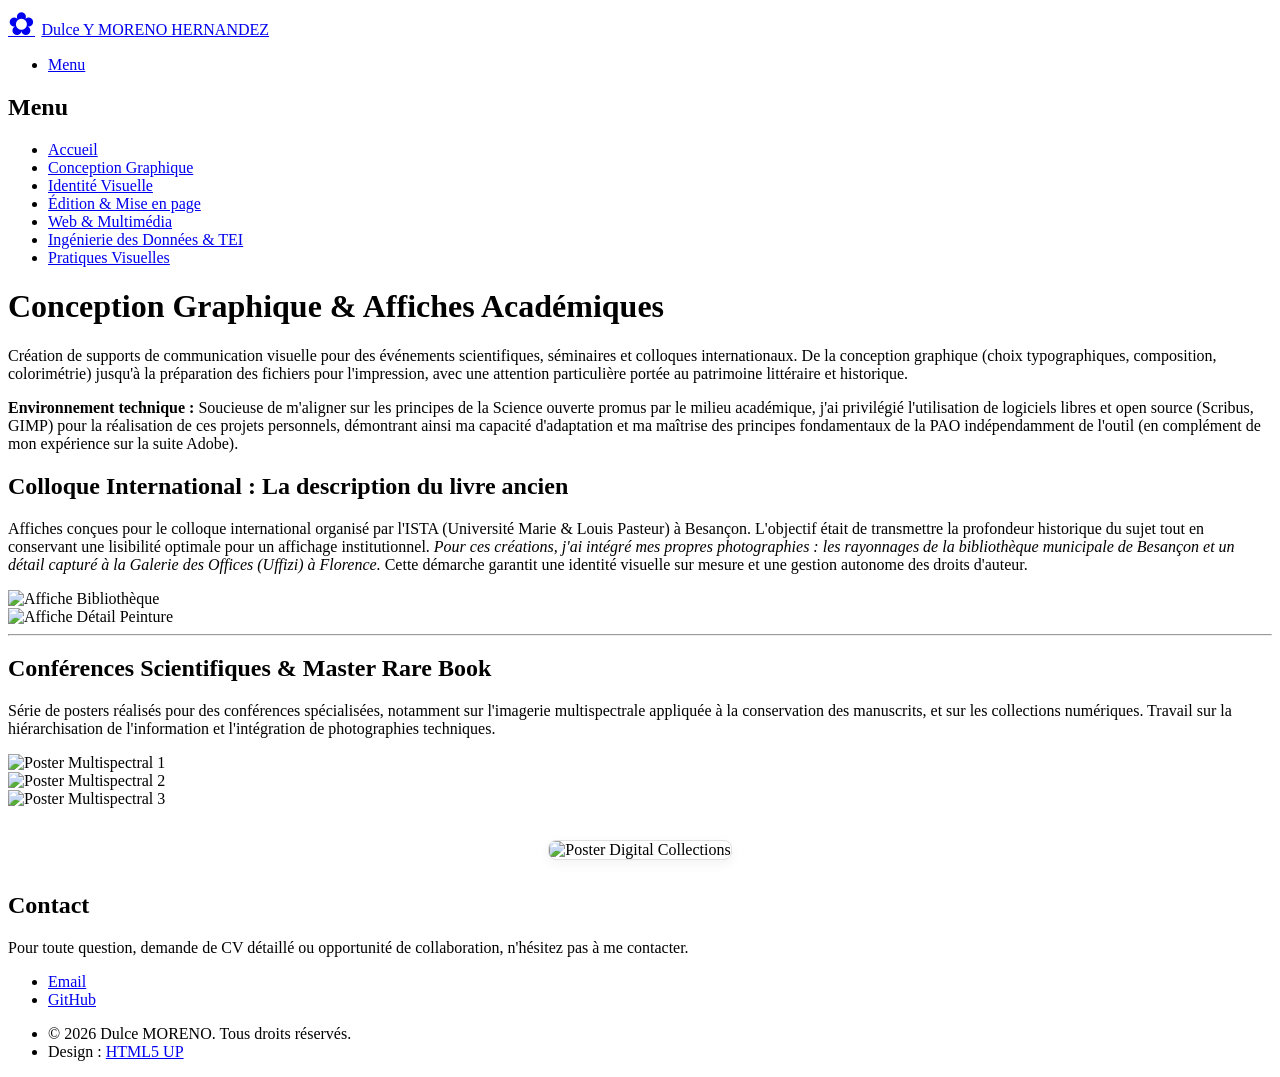
==== conceptionGraphique.html @ bb88e773 "Add files via upload" ====
<!DOCTYPE HTML>
<!--
	Phantom by HTML5 UP
	html5up.net | @ajlkn
	Free for personal and commercial use under the CCA 3.0 license (html5up.net/license)
-->
<html>
	<head>
		<title>Portfolio • Dulce MORENO</title>
		<meta charset="utf-8" />
		<meta name="viewport" content="width=device-width, initial-scale=1, user-scalable=no" />
		<link rel="stylesheet" href="assets/css/main.css" />
		<noscript><link rel="stylesheet" href="assets/css/noscript.css" /></noscript>
	</head>
	<body class="is-preload">
		<!-- Wrapper -->
			<div id="wrapper">

				<!-- Header -->
					<header id="header">
						<div class="inner">

							<!-- Logo -->
								<a href="index.html" class="logo">
    <span class="symbol" style="font-size: 2em; line-height: 1; padding-right: 0.2em;">&#10047;</span><span class="title">Dulce Y MORENO HERNANDEZ</span>
</a>

							<!-- Nav -->
								<nav>
									<ul>
										<li><a href="#menu">Menu</a></li>
									</ul>
								</nav>

						</div>
					</header>

				<!-- Menu -->
					<nav id="menu">
						<h2>Menu</h2>
						<ul>
							<li><a href="index.html">Accueil</a></li>
        					<li><a href="conceptionGraphique.html">Conception Graphique</a></li>
        					<li><a href="identiteVisuelle.html">Identité Visuelle</a></li>
       						<li><a href="editionMiseEnPage.html">Édition & Mise en page</a></li>
        					<li><a href="webMultimedia.html">Web & Multimédia</a></li>
        					<li><a href="ingenierieDesDonnees.html">Ingénierie des Données & TEI</a></li>
        					<li><a href="pratiquesVisuelles.html">Pratiques Visuelles</a></li>
						</ul>
					</nav>

				<!-- Main -->
					<div id="main">
    <div class="inner">
        <h1>Conception Graphique & Affiches Académiques</h1>
        <p>Création de supports de communication visuelle pour des événements scientifiques, séminaires et colloques internationaux. De la conception graphique (choix typographiques, composition, colorimétrie) jusqu'à la préparation des fichiers pour l'impression, avec une attention particulière portée au patrimoine littéraire et historique.</p>
        <p><strong>Environnement technique :</strong> Soucieuse de m'aligner sur les principes de la Science ouverte promus par le milieu académique, j'ai privilégié l'utilisation de logiciels libres et open source (Scribus, GIMP) pour la réalisation de ces projets personnels, démontrant ainsi ma capacité d'adaptation et ma maîtrise des principes fondamentaux de la PAO indépendamment de l'outil (en complément de mon expérience sur la suite Adobe).</p>

        <!-- Projet 1 : Colloque ISTA -->
        <h2>Colloque International : La description du livre ancien</h2>
        <p>Affiches conçues pour le colloque international organisé par l'ISTA (Université Marie & Louis Pasteur) à Besançon. L'objectif était de transmettre la profondeur historique du sujet tout en conservant une lisibilité optimale pour un affichage institutionnel. <em>Pour ces créations, j'ai intégré mes propres photographies : les rayonnages de la bibliothèque municipale de Besançon et un détail capturé à la Galerie des Offices (Uffizi) à Florence.</em> Cette démarche garantit une identité visuelle sur mesure et une gestion autonome des droits d'auteur.</p>
        
        <div class="box alt">
            <div class="row gtr-uniform">
                <div class="col-6"><span class="image fit"><img src="images/Affiche_Colloque_17-18Sept2026_2906.png" alt="Affiche Bibliothèque" /></span></div>
                <div class="col-6"><span class="image fit"><img src="images/Affiche_Colloque_17-18Sept2026_2906-m.png" alt="Affiche Détail Peinture" /></span></div>
            </div>
        </div>

        <hr />

        <!-- Projet 2 : Conférences Master Rare Book -->
        <h2>Conférences Scientifiques & Master Rare Book</h2>
        <p>Série de posters réalisés pour des conférences spécialisées, notamment sur l'imagerie multispectrale appliquée à la conservation des manuscrits, et sur les collections numériques. Travail sur la hiérarchisation de l'information et l'intégration de photographies techniques.</p>
        
        <div class="box alt">
            <div class="row gtr-uniform">
                <!-- Posters Multispectral Imaging -->
                <div class="col-4"><span class="image fit"><img src="images/1_CONFERENCE_19102023.png" alt="Poster Multispectral 1" /></span></div>
                <div class="col-4"><span class="image fit"><img src="images/2_CONFERENCE_19102023.png" alt="Poster Multispectral 2" /></span></div>
                <div class="col-4"><span class="image fit"><img src="images/3_CONFERENCE_19102023.png" alt="Poster Multispectral 3" /></span></div>
                
                <!-- Poster Digital Collections -->
                <div style="text-align: center; margin: 2em 0;">
    	<img src="images/21_03_2022_RBDH_A4.png" alt="Poster Digital Collections" style="max-width: 50%; height: auto; border: 1px solid #e0e0e0; border-radius: 8px; box-shadow: 0 4px 12px rgba(0,0,0,0.05);" /></div>

                </div>
        </div>

    </div>
</div>

				<!-- Footer -->
					<footer id="footer">
    <div class="inner">
        <section>
            <h2>Contact</h2>
            <p>Pour toute question, demande de CV détaillé ou opportunité de collaboration, n'hésitez pas à me contacter.</p>
            <ul class="icons">
                <li><a href="mailto:dulcelyn.moreno@gmail.com" class="icon solid style2 fa-envelope"><span class="label">Email</span></a></li>
                <li><a href="https://github.com/Dulcelyn" class="icon brands style2 fa-github" target="_blank" rel="noopener noreferrer"><span class="label">GitHub</span></a></li>
            </ul>
        </section>
        <ul class="copyright">
            <li>&copy; 2026 Dulce MORENO. Tous droits réservés.</li>
            <li>Design : <a href="http://html5up.net" target="_blank" rel="noopener noreferrer">HTML5 UP</a></li>
        </ul>
    </div>
</footer>

			</div>

		<!-- Scripts -->
			<script src="assets/js/jquery.min.js"></script>
			<script src="assets/js/browser.min.js"></script>
			<script src="assets/js/breakpoints.min.js"></script>
			<script src="assets/js/util.js"></script>
			<script src="assets/js/main.js"></script>

	</body>
</html>
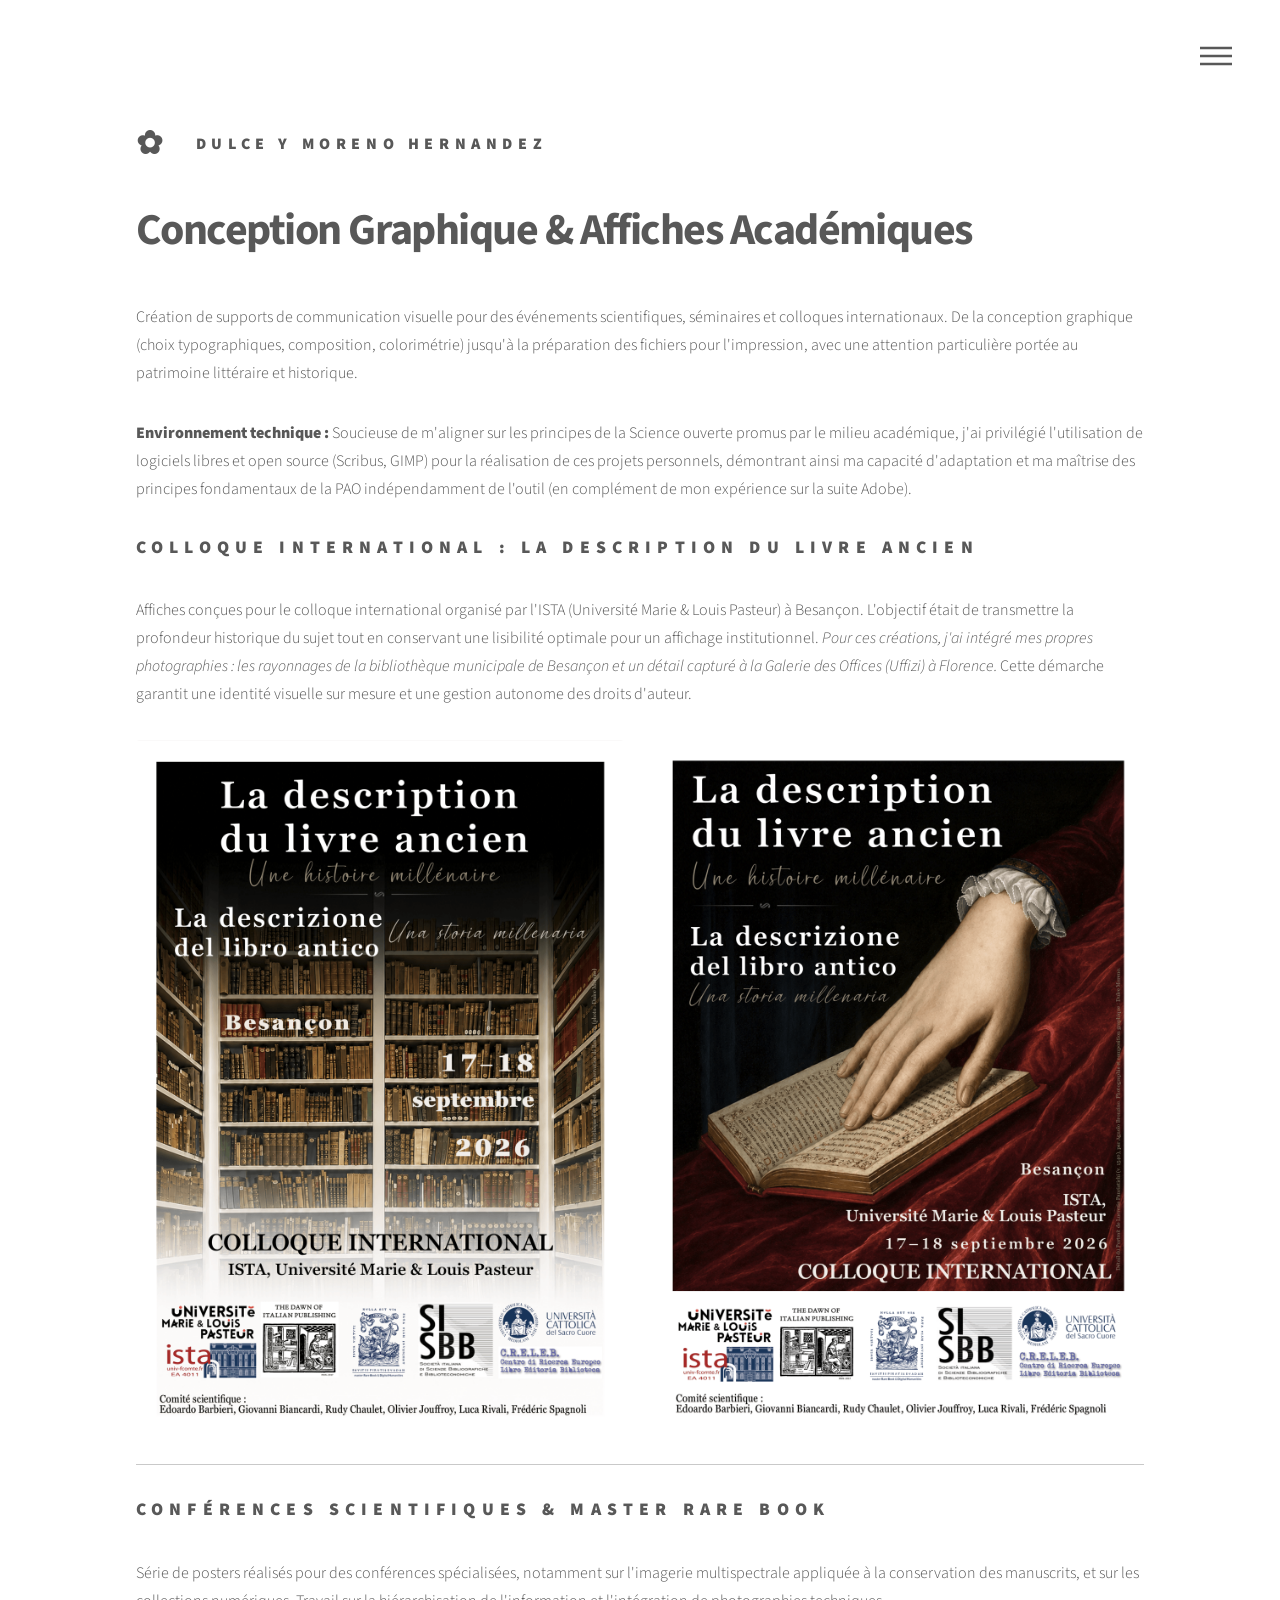
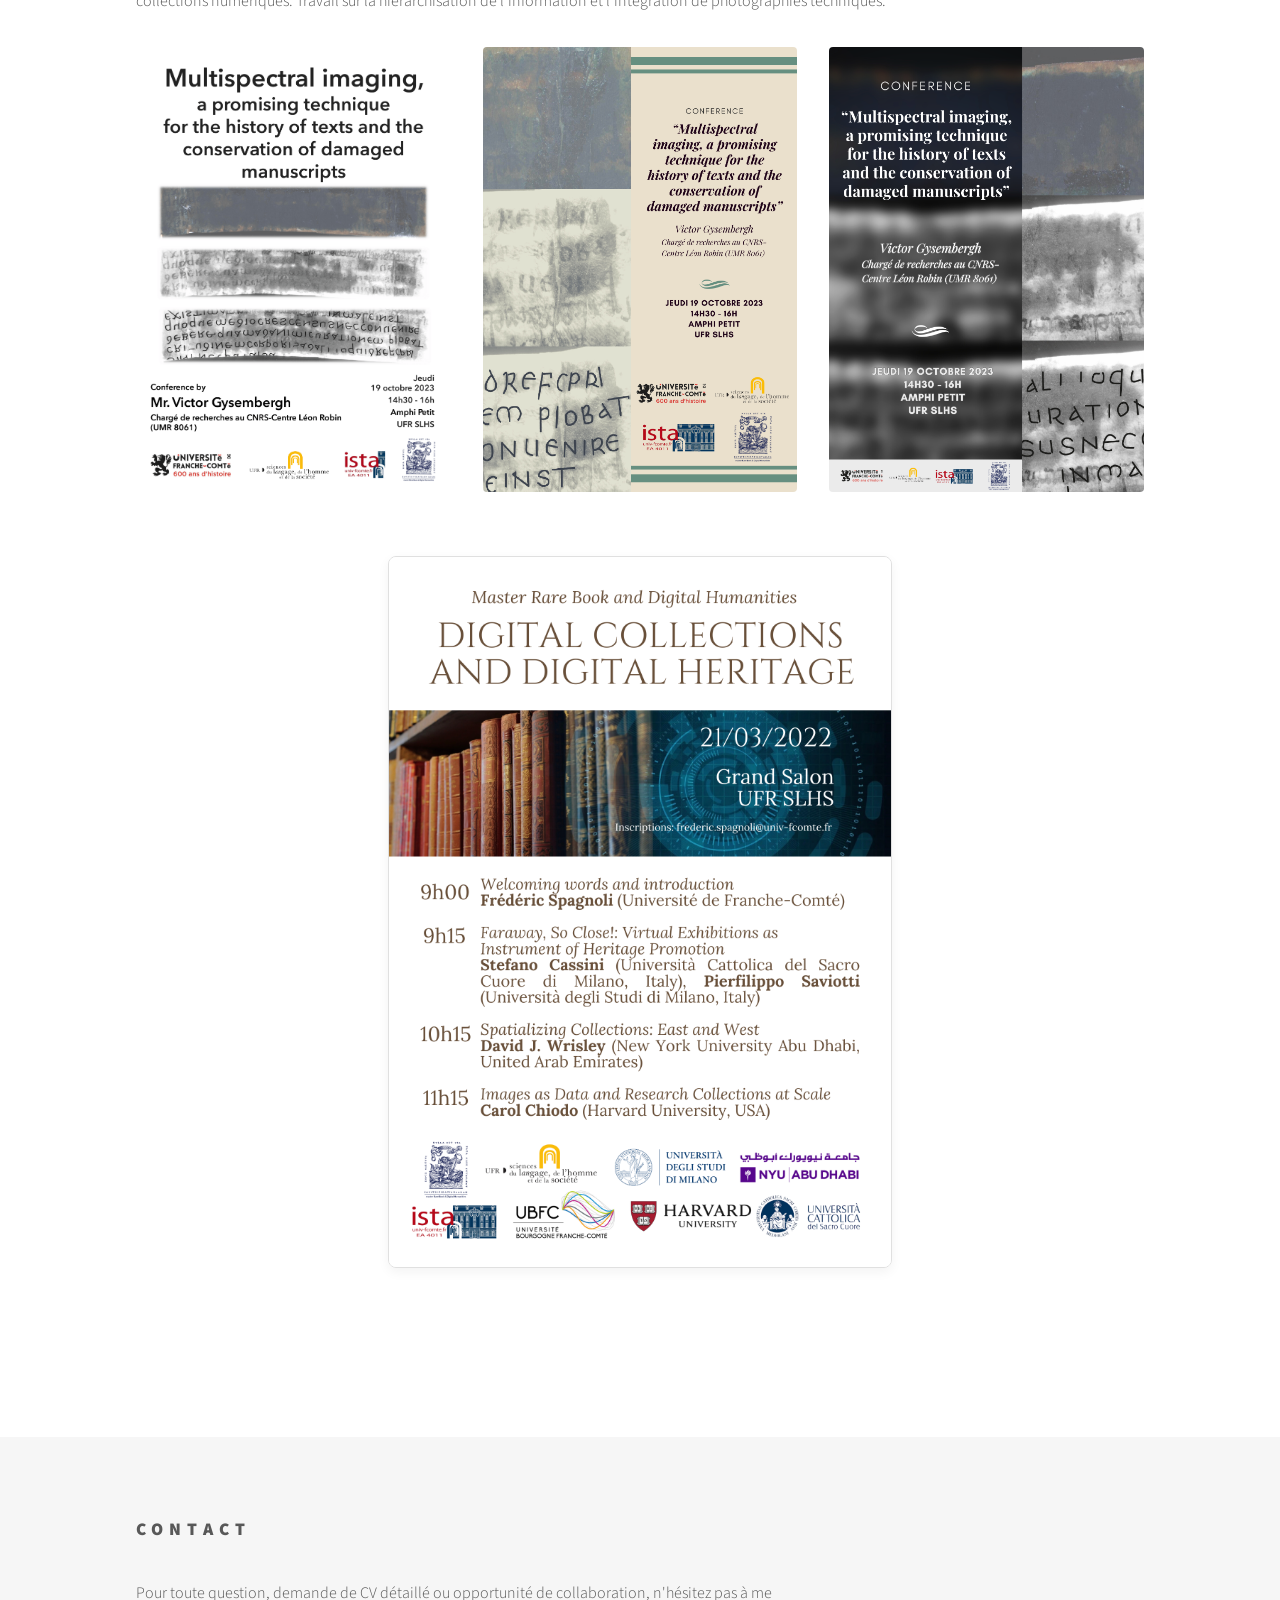
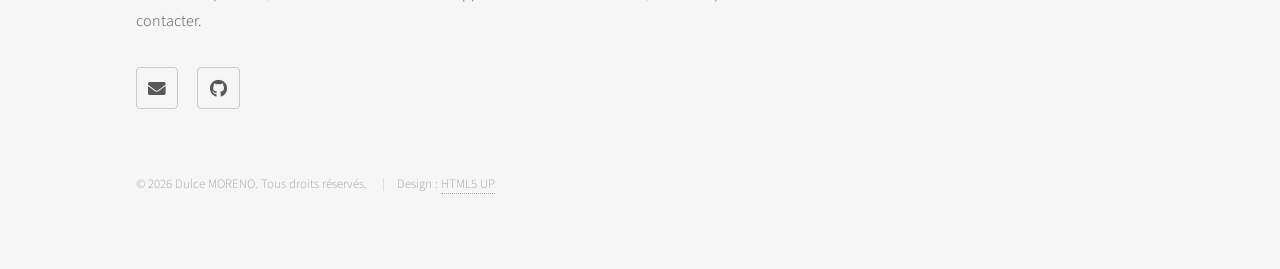
==== commit 513fd346: "Update conceptionGraphique.html" ====
--- a/conceptionGraphique.html
+++ b/conceptionGraphique.html
@@ -11,6 +11,7 @@
 		<meta name="viewport" content="width=device-width, initial-scale=1, user-scalable=no" />
 		<link rel="stylesheet" href="assets/css/main.css" />
 		<noscript><link rel="stylesheet" href="assets/css/noscript.css" /></noscript>
+		<link rel="icon" href="data:image/svg+xml,<svg xmlns='http://www.w3.org/2000/svg' viewBox='0 0 100 100'><text y='.9em' font-size='90'>✿</text></svg>">
 	</head>
 	<body class="is-preload">
 		<!-- Wrapper -->
@@ -118,4 +119,4 @@
 			<script src="assets/js/main.js"></script>
 
 	</body>
-</html>+</html>
--- a/assets/css/main.css
+++ b/assets/css/main.css
@@ -0,0 +1,3329 @@
+@import url(fontawesome-all.min.css);
+@import url("https://fonts.googleapis.com/css?family=Source+Sans+Pro:300,700,900");
+
+/*
+	Phantom by HTML5 UP
+	html5up.net | @ajlkn
+	Free for personal and commercial use under the CCA 3.0 license (html5up.net/license)
+*/
+
+html, body, div, span, applet, object,
+iframe, h1, h2, h3, h4, h5, h6, p, blockquote,
+pre, a, abbr, acronym, address, big, cite,
+code, del, dfn, em, img, ins, kbd, q, s, samp,
+small, strike, strong, sub, sup, tt, var, b,
+u, i, center, dl, dt, dd, ol, ul, li, fieldset,
+form, label, legend, table, caption, tbody,
+tfoot, thead, tr, th, td, article, aside,
+canvas, details, embed, figure, figcaption,
+footer, header, hgroup, menu, nav, output, ruby,
+section, summary, time, mark, audio, video {
+	margin: 0;
+	padding: 0;
+	border: 0;
+	font-size: 100%;
+	font: inherit;
+	vertical-align: baseline;}
+
+article, aside, details, figcaption, figure,
+footer, header, hgroup, menu, nav, section {
+	display: block;}
+
+body {
+	line-height: 1;
+}
+
+ol, ul {
+	list-style: none;
+}
+
+blockquote, q {
+	quotes: none;
+}
+
+	blockquote:before, blockquote:after, q:before, q:after {
+		content: '';
+		content: none;
+	}
+
+table {
+	border-collapse: collapse;
+	border-spacing: 0;
+}
+
+body {
+	-webkit-text-size-adjust: none;
+}
+
+mark {
+	background-color: transparent;
+	color: inherit;
+}
+
+input::-moz-focus-inner {
+	border: 0;
+	padding: 0;
+}
+
+input, select, textarea {
+	-moz-appearance: none;
+	-webkit-appearance: none;
+	-ms-appearance: none;
+	appearance: none;
+}
+
+/* Basic */
+
+	@-ms-viewport {
+		width: device-width;
+	}
+
+	body {
+		-ms-overflow-style: scrollbar;
+	}
+
+	@media screen and (max-width: 480px) {
+
+		html, body {
+			min-width: 320px;
+		}
+
+	}
+
+	html {
+		box-sizing: border-box;
+	}
+
+	*, *:before, *:after {
+		box-sizing: inherit;
+	}
+
+	body {
+		background: #ffffff;
+	}
+
+		body.is-preload *, body.is-preload *:before, body.is-preload *:after {
+			-moz-animation: none !important;
+			-webkit-animation: none !important;
+			-ms-animation: none !important;
+			animation: none !important;
+			-moz-transition: none !important;
+			-webkit-transition: none !important;
+			-ms-transition: none !important;
+			transition: none !important;
+		}
+
+/* Type */
+
+	body, input, select, textarea {
+		color: #585858;
+		font-family: "Source Sans Pro", Helvetica, sans-serif;
+		font-size: 16pt;
+		font-weight: 300;
+		line-height: 1.75;
+	}
+
+		@media screen and (max-width: 1680px) {
+
+			body, input, select, textarea {
+				font-size: 14pt;
+			}
+
+		}
+
+		@media screen and (max-width: 1280px) {
+
+			body, input, select, textarea {
+				font-size: 12pt;
+			}
+
+		}
+
+	a {
+		-moz-transition: border-bottom-color 0.2s ease, color 0.2s ease;
+		-webkit-transition: border-bottom-color 0.2s ease, color 0.2s ease;
+		-ms-transition: border-bottom-color 0.2s ease, color 0.2s ease;
+		transition: border-bottom-color 0.2s ease, color 0.2s ease;
+		text-decoration: none;
+		color: #585858;
+		border-bottom: dotted 1px rgba(88, 88, 88, 0.5);
+	}
+
+		a:hover {
+			border-bottom-color: transparent;
+			color: #f2849e !important;
+		}
+
+	strong, b {
+		font-weight: 900;
+	}
+
+	em, i {
+		font-style: italic;
+	}
+
+	p {
+		margin: 0 0 2em 0;
+	}
+
+	h1 {
+		font-size: 2.75em;
+		font-weight: 700;
+		line-height: 1.3;
+		margin: 0 0 1em 0;
+		letter-spacing: -0.035em;
+	}
+
+		h1 a {
+			color: inherit;
+		}
+
+		@media screen and (max-width: 736px) {
+
+			h1 {
+				font-size: 2em;
+				margin: 0 0 1em 0;
+			}
+
+		}
+
+		@media screen and (max-width: 360px) {
+
+			h1 {
+				font-size: 1.75em;
+			}
+
+		}
+
+	h2, h3, h4, h5, h6 {
+		font-weight: 900;
+		line-height: 1.5;
+		margin: 0 0 2em 0;
+		text-transform: uppercase;
+		letter-spacing: 0.35em;
+	}
+
+		h2 a, h3 a, h4 a, h5 a, h6 a {
+			color: inherit;
+		}
+
+	h2 {
+		font-size: 1.1em;
+	}
+
+	h3 {
+		font-size: 1em;
+	}
+
+	h4 {
+		font-size: 0.8em;
+	}
+
+	h5 {
+		font-size: 0.8em;
+	}
+
+	h6 {
+		font-size: 0.8em;
+	}
+
+	@media screen and (max-width: 980px) {
+
+		h1 br, h2 br, h3 br, h4 br, h5 br, h6 br {
+			display: none;
+		}
+
+	}
+
+	@media screen and (max-width: 736px) {
+
+		h2 {
+			font-size: 1em;
+		}
+
+		h3 {
+			font-size: 0.8em;
+		}
+
+	}
+
+	sub {
+		font-size: 0.8em;
+		position: relative;
+		top: 0.5em;
+	}
+
+	sup {
+		font-size: 0.8em;
+		position: relative;
+		top: -0.5em;
+	}
+
+	blockquote {
+		border-left: solid 4px #c9c9c9;
+		font-style: italic;
+		margin: 0 0 2em 0;
+		padding: 0.5em 0 0.5em 2em;
+	}
+
+	code {
+		background: rgba(144, 144, 144, 0.075);
+		border-radius: 4px;
+		border: solid 1px #c9c9c9;
+		font-family: "Courier New", monospace;
+		font-size: 0.9em;
+		margin: 0 0.25em;
+		padding: 0.25em 0.65em;
+	}
+
+	pre {
+		-webkit-overflow-scrolling: touch;
+		font-family: "Courier New", monospace;
+		font-size: 0.9em;
+		margin: 0 0 2em 0;
+	}
+
+		pre code {
+			display: block;
+			line-height: 1.75;
+			padding: 1em 1.5em;
+			overflow-x: auto;
+		}
+
+	hr {
+		border: 0;
+		border-bottom: solid 1px #c9c9c9;
+		margin: 2em 0;
+	}
+
+		hr.major {
+			margin: 3em 0;
+		}
+
+	.align-left {
+		text-align: left;
+	}
+
+	.align-center {
+		text-align: center;
+	}
+
+	.align-right {
+		text-align: right;
+	}
+
+/* Row */
+
+	.row {
+		display: flex;
+		flex-wrap: wrap;
+		box-sizing: border-box;
+		align-items: stretch;
+	}
+
+		.row > * {
+			box-sizing: border-box;
+		}
+
+		.row.gtr-uniform > * > :last-child {
+			margin-bottom: 0;
+		}
+
+		.row.aln-left {
+			justify-content: flex-start;
+		}
+
+		.row.aln-center {
+			justify-content: center;
+		}
+
+		.row.aln-right {
+			justify-content: flex-end;
+		}
+
+		.row.aln-top {
+			align-items: flex-start;
+		}
+
+		.row.aln-middle {
+			align-items: center;
+		}
+
+		.row.aln-bottom {
+			align-items: flex-end;
+		}
+
+		.row > .imp {
+			order: -1;
+		}
+
+		.row > .col-1 {
+			width: 8.33333%;
+		}
+
+		.row > .off-1 {
+			margin-left: 8.33333%;
+		}
+
+		.row > .col-2 {
+			width: 16.66667%;
+		}
+
+		.row > .off-2 {
+			margin-left: 16.66667%;
+		}
+
+		.row > .col-3 {
+			width: 25%;
+		}
+
+		.row > .off-3 {
+			margin-left: 25%;
+		}
+
+		.row > .col-4 {
+			width: 33.33333%;
+		}
+
+		.row > .off-4 {
+			margin-left: 33.33333%;
+		}
+
+		.row > .col-5 {
+			width: 41.66667%;
+		}
+
+		.row > .off-5 {
+			margin-left: 41.66667%;
+		}
+
+		.row > .col-6 {
+			width: 50%;
+		}
+
+		.row > .off-6 {
+			margin-left: 50%;
+		}
+
+		.row > .col-7 {
+			width: 58.33333%;
+		}
+
+		.row > .off-7 {
+			margin-left: 58.33333%;
+		}
+
+		.row > .col-8 {
+			width: 66.66667%;
+		}
+
+		.row > .off-8 {
+			margin-left: 66.66667%;
+		}
+
+		.row > .col-9 {
+			width: 75%;
+		}
+
+		.row > .off-9 {
+			margin-left: 75%;
+		}
+
+		.row > .col-10 {
+			width: 83.33333%;
+		}
+
+		.row > .off-10 {
+			margin-left: 83.33333%;
+		}
+
+		.row > .col-11 {
+			width: 91.66667%;
+		}
+
+		.row > .off-11 {
+			margin-left: 91.66667%;
+		}
+
+		.row > .col-12 {
+			width: 100%;
+		}
+
+		.row > .off-12 {
+			margin-left: 100%;
+		}
+
+		.row.gtr-0 {
+			margin-top: 0;
+			margin-left: 0em;
+		}
+
+			.row.gtr-0 > * {
+				padding: 0 0 0 0em;
+			}
+
+			.row.gtr-0.gtr-uniform {
+				margin-top: 0em;
+			}
+
+				.row.gtr-0.gtr-uniform > * {
+					padding-top: 0em;
+				}
+
+		.row.gtr-25 {
+			margin-top: 0;
+			margin-left: -0.5em;
+		}
+
+			.row.gtr-25 > * {
+				padding: 0 0 0 0.5em;
+			}
+
+			.row.gtr-25.gtr-uniform {
+				margin-top: -0.5em;
+			}
+
+				.row.gtr-25.gtr-uniform > * {
+					padding-top: 0.5em;
+				}
+
+		.row.gtr-50 {
+			margin-top: 0;
+			margin-left: -1em;
+		}
+
+			.row.gtr-50 > * {
+				padding: 0 0 0 1em;
+			}
+
+			.row.gtr-50.gtr-uniform {
+				margin-top: -1em;
+			}
+
+				.row.gtr-50.gtr-uniform > * {
+					padding-top: 1em;
+				}
+
+		.row {
+			margin-top: 0;
+			margin-left: -2em;
+		}
+
+			.row > * {
+				padding: 0 0 0 2em;
+			}
+
+			.row.gtr-uniform {
+				margin-top: -2em;
+			}
+
+				.row.gtr-uniform > * {
+					padding-top: 2em;
+				}
+
+		.row.gtr-150 {
+			margin-top: 0;
+			margin-left: -3em;
+		}
+
+			.row.gtr-150 > * {
+				padding: 0 0 0 3em;
+			}
+
+			.row.gtr-150.gtr-uniform {
+				margin-top: -3em;
+			}
+
+				.row.gtr-150.gtr-uniform > * {
+					padding-top: 3em;
+				}
+
+		.row.gtr-200 {
+			margin-top: 0;
+			margin-left: -4em;
+		}
+
+			.row.gtr-200 > * {
+				padding: 0 0 0 4em;
+			}
+
+			.row.gtr-200.gtr-uniform {
+				margin-top: -4em;
+			}
+
+				.row.gtr-200.gtr-uniform > * {
+					padding-top: 4em;
+				}
+
+		@media screen and (max-width: 1680px) {
+
+			.row {
+				display: flex;
+				flex-wrap: wrap;
+				box-sizing: border-box;
+				align-items: stretch;
+			}
+
+				.row > * {
+					box-sizing: border-box;
+				}
+
+				.row.gtr-uniform > * > :last-child {
+					margin-bottom: 0;
+				}
+
+				.row.aln-left {
+					justify-content: flex-start;
+				}
+
+				.row.aln-center {
+					justify-content: center;
+				}
+
+				.row.aln-right {
+					justify-content: flex-end;
+				}
+
+				.row.aln-top {
+					align-items: flex-start;
+				}
+
+				.row.aln-middle {
+					align-items: center;
+				}
+
+				.row.aln-bottom {
+					align-items: flex-end;
+				}
+
+				.row > .imp-xlarge {
+					order: -1;
+				}
+
+				.row > .col-1-xlarge {
+					width: 8.33333%;
+				}
+
+				.row > .off-1-xlarge {
+					margin-left: 8.33333%;
+				}
+
+				.row > .col-2-xlarge {
+					width: 16.66667%;
+				}
+
+				.row > .off-2-xlarge {
+					margin-left: 16.66667%;
+				}
+
+				.row > .col-3-xlarge {
+					width: 25%;
+				}
+
+				.row > .off-3-xlarge {
+					margin-left: 25%;
+				}
+
+				.row > .col-4-xlarge {
+					width: 33.33333%;
+				}
+
+				.row > .off-4-xlarge {
+					margin-left: 33.33333%;
+				}
+
+				.row > .col-5-xlarge {
+					width: 41.66667%;
+				}
+
+				.row > .off-5-xlarge {
+					margin-left: 41.66667%;
+				}
+
+				.row > .col-6-xlarge {
+					width: 50%;
+				}
+
+				.row > .off-6-xlarge {
+					margin-left: 50%;
+				}
+
+				.row > .col-7-xlarge {
+					width: 58.33333%;
+				}
+
+				.row > .off-7-xlarge {
+					margin-left: 58.33333%;
+				}
+
+				.row > .col-8-xlarge {
+					width: 66.66667%;
+				}
+
+				.row > .off-8-xlarge {
+					margin-left: 66.66667%;
+				}
+
+				.row > .col-9-xlarge {
+					width: 75%;
+				}
+
+				.row > .off-9-xlarge {
+					margin-left: 75%;
+				}
+
+				.row > .col-10-xlarge {
+					width: 83.33333%;
+				}
+
+				.row > .off-10-xlarge {
+					margin-left: 83.33333%;
+				}
+
+				.row > .col-11-xlarge {
+					width: 91.66667%;
+				}
+
+				.row > .off-11-xlarge {
+					margin-left: 91.66667%;
+				}
+
+				.row > .col-12-xlarge {
+					width: 100%;
+				}
+
+				.row > .off-12-xlarge {
+					margin-left: 100%;
+				}
+
+				.row.gtr-0 {
+					margin-top: 0;
+					margin-left: 0em;
+				}
+
+					.row.gtr-0 > * {
+						padding: 0 0 0 0em;
+					}
+
+					.row.gtr-0.gtr-uniform {
+						margin-top: 0em;
+					}
+
+						.row.gtr-0.gtr-uniform > * {
+							padding-top: 0em;
+						}
+
+				.row.gtr-25 {
+					margin-top: 0;
+					margin-left: -0.5em;
+				}
+
+					.row.gtr-25 > * {
+						padding: 0 0 0 0.5em;
+					}
+
+					.row.gtr-25.gtr-uniform {
+						margin-top: -0.5em;
+					}
+
+						.row.gtr-25.gtr-uniform > * {
+							padding-top: 0.5em;
+						}
+
+				.row.gtr-50 {
+					margin-top: 0;
+					margin-left: -1em;
+				}
+
+					.row.gtr-50 > * {
+						padding: 0 0 0 1em;
+					}
+
+					.row.gtr-50.gtr-uniform {
+						margin-top: -1em;
+					}
+
+						.row.gtr-50.gtr-uniform > * {
+							padding-top: 1em;
+						}
+
+				.row {
+					margin-top: 0;
+					margin-left: -2em;
+				}
+
+					.row > * {
+						padding: 0 0 0 2em;
+					}
+
+					.row.gtr-uniform {
+						margin-top: -2em;
+					}
+
+						.row.gtr-uniform > * {
+							padding-top: 2em;
+						}
+
+				.row.gtr-150 {
+					margin-top: 0;
+					margin-left: -3em;
+				}
+
+					.row.gtr-150 > * {
+						padding: 0 0 0 3em;
+					}
+
+					.row.gtr-150.gtr-uniform {
+						margin-top: -3em;
+					}
+
+						.row.gtr-150.gtr-uniform > * {
+							padding-top: 3em;
+						}
+
+				.row.gtr-200 {
+					margin-top: 0;
+					margin-left: -4em;
+				}
+
+					.row.gtr-200 > * {
+						padding: 0 0 0 4em;
+					}
+
+					.row.gtr-200.gtr-uniform {
+						margin-top: -4em;
+					}
+
+						.row.gtr-200.gtr-uniform > * {
+							padding-top: 4em;
+						}
+
+		}
+
+		@media screen and (max-width: 1280px) {
+
+			.row {
+				display: flex;
+				flex-wrap: wrap;
+				box-sizing: border-box;
+				align-items: stretch;
+			}
+
+				.row > * {
+					box-sizing: border-box;
+				}
+
+				.row.gtr-uniform > * > :last-child {
+					margin-bottom: 0;
+				}
+
+				.row.aln-left {
+					justify-content: flex-start;
+				}
+
+				.row.aln-center {
+					justify-content: center;
+				}
+
+				.row.aln-right {
+					justify-content: flex-end;
+				}
+
+				.row.aln-top {
+					align-items: flex-start;
+				}
+
+				.row.aln-middle {
+					align-items: center;
+				}
+
+				.row.aln-bottom {
+					align-items: flex-end;
+				}
+
+				.row > .imp-large {
+					order: -1;
+				}
+
+				.row > .col-1-large {
+					width: 8.33333%;
+				}
+
+				.row > .off-1-large {
+					margin-left: 8.33333%;
+				}
+
+				.row > .col-2-large {
+					width: 16.66667%;
+				}
+
+				.row > .off-2-large {
+					margin-left: 16.66667%;
+				}
+
+				.row > .col-3-large {
+					width: 25%;
+				}
+
+				.row > .off-3-large {
+					margin-left: 25%;
+				}
+
+				.row > .col-4-large {
+					width: 33.33333%;
+				}
+
+				.row > .off-4-large {
+					margin-left: 33.33333%;
+				}
+
+				.row > .col-5-large {
+					width: 41.66667%;
+				}
+
+				.row > .off-5-large {
+					margin-left: 41.66667%;
+				}
+
+				.row > .col-6-large {
+					width: 50%;
+				}
+
+				.row > .off-6-large {
+					margin-left: 50%;
+				}
+
+				.row > .col-7-large {
+					width: 58.33333%;
+				}
+
+				.row > .off-7-large {
+					margin-left: 58.33333%;
+				}
+
+				.row > .col-8-large {
+					width: 66.66667%;
+				}
+
+				.row > .off-8-large {
+					margin-left: 66.66667%;
+				}
+
+				.row > .col-9-large {
+					width: 75%;
+				}
+
+				.row > .off-9-large {
+					margin-left: 75%;
+				}
+
+				.row > .col-10-large {
+					width: 83.33333%;
+				}
+
+				.row > .off-10-large {
+					margin-left: 83.33333%;
+				}
+
+				.row > .col-11-large {
+					width: 91.66667%;
+				}
+
+				.row > .off-11-large {
+					margin-left: 91.66667%;
+				}
+
+				.row > .col-12-large {
+					width: 100%;
+				}
+
+				.row > .off-12-large {
+					margin-left: 100%;
+				}
+
+				.row.gtr-0 {
+					margin-top: 0;
+					margin-left: 0em;
+				}
+
+					.row.gtr-0 > * {
+						padding: 0 0 0 0em;
+					}
+
+					.row.gtr-0.gtr-uniform {
+						margin-top: 0em;
+					}
+
+						.row.gtr-0.gtr-uniform > * {
+							padding-top: 0em;
+						}
+
+				.row.gtr-25 {
+					margin-top: 0;
+					margin-left: -0.5em;
+				}
+
+					.row.gtr-25 > * {
+						padding: 0 0 0 0.5em;
+					}
+
+					.row.gtr-25.gtr-uniform {
+						margin-top: -0.5em;
+					}
+
+						.row.gtr-25.gtr-uniform > * {
+							padding-top: 0.5em;
+						}
+
+				.row.gtr-50 {
+					margin-top: 0;
+					margin-left: -1em;
+				}
+
+					.row.gtr-50 > * {
+						padding: 0 0 0 1em;
+					}
+
+					.row.gtr-50.gtr-uniform {
+						margin-top: -1em;
+					}
+
+						.row.gtr-50.gtr-uniform > * {
+							padding-top: 1em;
+						}
+
+				.row {
+					margin-top: 0;
+					margin-left: -2em;
+				}
+
+					.row > * {
+						padding: 0 0 0 2em;
+					}
+
+					.row.gtr-uniform {
+						margin-top: -2em;
+					}
+
+						.row.gtr-uniform > * {
+							padding-top: 2em;
+						}
+
+				.row.gtr-150 {
+					margin-top: 0;
+					margin-left: -3em;
+				}
+
+					.row.gtr-150 > * {
+						padding: 0 0 0 3em;
+					}
+
+					.row.gtr-150.gtr-uniform {
+						margin-top: -3em;
+					}
+
+						.row.gtr-150.gtr-uniform > * {
+							padding-top: 3em;
+						}
+
+				.row.gtr-200 {
+					margin-top: 0;
+					margin-left: -4em;
+				}
+
+					.row.gtr-200 > * {
+						padding: 0 0 0 4em;
+					}
+
+					.row.gtr-200.gtr-uniform {
+						margin-top: -4em;
+					}
+
+						.row.gtr-200.gtr-uniform > * {
+							padding-top: 4em;
+						}
+
+		}
+
+		@media screen and (max-width: 980px) {
+
+			.row {
+				display: flex;
+				flex-wrap: wrap;
+				box-sizing: border-box;
+				align-items: stretch;
+			}
+
+				.row > * {
+					box-sizing: border-box;
+				}
+
+				.row.gtr-uniform > * > :last-child {
+					margin-bottom: 0;
+				}
+
+				.row.aln-left {
+					justify-content: flex-start;
+				}
+
+				.row.aln-center {
+					justify-content: center;
+				}
+
+				.row.aln-right {
+					justify-content: flex-end;
+				}
+
+				.row.aln-top {
+					align-items: flex-start;
+				}
+
+				.row.aln-middle {
+					align-items: center;
+				}
+
+				.row.aln-bottom {
+					align-items: flex-end;
+				}
+
+				.row > .imp-medium {
+					order: -1;
+				}
+
+				.row > .col-1-medium {
+					width: 8.33333%;
+				}
+
+				.row > .off-1-medium {
+					margin-left: 8.33333%;
+				}
+
+				.row > .col-2-medium {
+					width: 16.66667%;
+				}
+
+				.row > .off-2-medium {
+					margin-left: 16.66667%;
+				}
+
+				.row > .col-3-medium {
+					width: 25%;
+				}
+
+				.row > .off-3-medium {
+					margin-left: 25%;
+				}
+
+				.row > .col-4-medium {
+					width: 33.33333%;
+				}
+
+				.row > .off-4-medium {
+					margin-left: 33.33333%;
+				}
+
+				.row > .col-5-medium {
+					width: 41.66667%;
+				}
+
+				.row > .off-5-medium {
+					margin-left: 41.66667%;
+				}
+
+				.row > .col-6-medium {
+					width: 50%;
+				}
+
+				.row > .off-6-medium {
+					margin-left: 50%;
+				}
+
+				.row > .col-7-medium {
+					width: 58.33333%;
+				}
+
+				.row > .off-7-medium {
+					margin-left: 58.33333%;
+				}
+
+				.row > .col-8-medium {
+					width: 66.66667%;
+				}
+
+				.row > .off-8-medium {
+					margin-left: 66.66667%;
+				}
+
+				.row > .col-9-medium {
+					width: 75%;
+				}
+
+				.row > .off-9-medium {
+					margin-left: 75%;
+				}
+
+				.row > .col-10-medium {
+					width: 83.33333%;
+				}
+
+				.row > .off-10-medium {
+					margin-left: 83.33333%;
+				}
+
+				.row > .col-11-medium {
+					width: 91.66667%;
+				}
+
+				.row > .off-11-medium {
+					margin-left: 91.66667%;
+				}
+
+				.row > .col-12-medium {
+					width: 100%;
+				}
+
+				.row > .off-12-medium {
+					margin-left: 100%;
+				}
+
+				.row.gtr-0 {
+					margin-top: 0;
+					margin-left: 0em;
+				}
+
+					.row.gtr-0 > * {
+						padding: 0 0 0 0em;
+					}
+
+					.row.gtr-0.gtr-uniform {
+						margin-top: 0em;
+					}
+
+						.row.gtr-0.gtr-uniform > * {
+							padding-top: 0em;
+						}
+
+				.row.gtr-25 {
+					margin-top: 0;
+					margin-left: -0.375em;
+				}
+
+					.row.gtr-25 > * {
+						padding: 0 0 0 0.375em;
+					}
+
+					.row.gtr-25.gtr-uniform {
+						margin-top: -0.375em;
+					}
+
+						.row.gtr-25.gtr-uniform > * {
+							padding-top: 0.375em;
+						}
+
+				.row.gtr-50 {
+					margin-top: 0;
+					margin-left: -0.75em;
+				}
+
+					.row.gtr-50 > * {
+						padding: 0 0 0 0.75em;
+					}
+
+					.row.gtr-50.gtr-uniform {
+						margin-top: -0.75em;
+					}
+
+						.row.gtr-50.gtr-uniform > * {
+							padding-top: 0.75em;
+						}
+
+				.row {
+					margin-top: 0;
+					margin-left: -1.5em;
+				}
+
+					.row > * {
+						padding: 0 0 0 1.5em;
+					}
+
+					.row.gtr-uniform {
+						margin-top: -1.5em;
+					}
+
+						.row.gtr-uniform > * {
+							padding-top: 1.5em;
+						}
+
+				.row.gtr-150 {
+					margin-top: 0;
+					margin-left: -2.25em;
+				}
+
+					.row.gtr-150 > * {
+						padding: 0 0 0 2.25em;
+					}
+
+					.row.gtr-150.gtr-uniform {
+						margin-top: -2.25em;
+					}
+
+						.row.gtr-150.gtr-uniform > * {
+							padding-top: 2.25em;
+						}
+
+				.row.gtr-200 {
+					margin-top: 0;
+					margin-left: -3em;
+				}
+
+					.row.gtr-200 > * {
+						padding: 0 0 0 3em;
+					}
+
+					.row.gtr-200.gtr-uniform {
+						margin-top: -3em;
+					}
+
+						.row.gtr-200.gtr-uniform > * {
+							padding-top: 3em;
+						}
+
+		}
+
+		@media screen and (max-width: 736px) {
+
+			.row {
+				display: flex;
+				flex-wrap: wrap;
+				box-sizing: border-box;
+				align-items: stretch;
+			}
+
+				.row > * {
+					box-sizing: border-box;
+				}
+
+				.row.gtr-uniform > * > :last-child {
+					margin-bottom: 0;
+				}
+
+				.row.aln-left {
+					justify-content: flex-start;
+				}
+
+				.row.aln-center {
+					justify-content: center;
+				}
+
+				.row.aln-right {
+					justify-content: flex-end;
+				}
+
+				.row.aln-top {
+					align-items: flex-start;
+				}
+
+				.row.aln-middle {
+					align-items: center;
+				}
+
+				.row.aln-bottom {
+					align-items: flex-end;
+				}
+
+				.row > .imp-small {
+					order: -1;
+				}
+
+				.row > .col-1-small {
+					width: 8.33333%;
+				}
+
+				.row > .off-1-small {
+					margin-left: 8.33333%;
+				}
+
+				.row > .col-2-small {
+					width: 16.66667%;
+				}
+
+				.row > .off-2-small {
+					margin-left: 16.66667%;
+				}
+
+				.row > .col-3-small {
+					width: 25%;
+				}
+
+				.row > .off-3-small {
+					margin-left: 25%;
+				}
+
+				.row > .col-4-small {
+					width: 33.33333%;
+				}
+
+				.row > .off-4-small {
+					margin-left: 33.33333%;
+				}
+
+				.row > .col-5-small {
+					width: 41.66667%;
+				}
+
+				.row > .off-5-small {
+					margin-left: 41.66667%;
+				}
+
+				.row > .col-6-small {
+					width: 50%;
+				}
+
+				.row > .off-6-small {
+					margin-left: 50%;
+				}
+
+				.row > .col-7-small {
+					width: 58.33333%;
+				}
+
+				.row > .off-7-small {
+					margin-left: 58.33333%;
+				}
+
+				.row > .col-8-small {
+					width: 66.66667%;
+				}
+
+				.row > .off-8-small {
+					margin-left: 66.66667%;
+				}
+
+				.row > .col-9-small {
+					width: 75%;
+				}
+
+				.row > .off-9-small {
+					margin-left: 75%;
+				}
+
+				.row > .col-10-small {
+					width: 83.33333%;
+				}
+
+				.row > .off-10-small {
+					margin-left: 83.33333%;
+				}
+
+				.row > .col-11-small {
+					width: 91.66667%;
+				}
+
+				.row > .off-11-small {
+					margin-left: 91.66667%;
+				}
+
+				.row > .col-12-small {
+					width: 100%;
+				}
+
+				.row > .off-12-small {
+					margin-left: 100%;
+				}
+
+				.row.gtr-0 {
+					margin-top: 0;
+					margin-left: 0em;
+				}
+
+					.row.gtr-0 > * {
+						padding: 0 0 0 0em;
+					}
+
+					.row.gtr-0.gtr-uniform {
+						margin-top: 0em;
+					}
+
+						.row.gtr-0.gtr-uniform > * {
+							padding-top: 0em;
+						}
+
+				.row.gtr-25 {
+					margin-top: 0;
+					margin-left: -0.25em;
+				}
+
+					.row.gtr-25 > * {
+						padding: 0 0 0 0.25em;
+					}
+
+					.row.gtr-25.gtr-uniform {
+						margin-top: -0.25em;
+					}
+
+						.row.gtr-25.gtr-uniform > * {
+							padding-top: 0.25em;
+						}
+
+				.row.gtr-50 {
+					margin-top: 0;
+					margin-left: -0.5em;
+				}
+
+					.row.gtr-50 > * {
+						padding: 0 0 0 0.5em;
+					}
+
+					.row.gtr-50.gtr-uniform {
+						margin-top: -0.5em;
+					}
+
+						.row.gtr-50.gtr-uniform > * {
+							padding-top: 0.5em;
+						}
+
+				.row {
+					margin-top: 0;
+					margin-left: -1em;
+				}
+
+					.row > * {
+						padding: 0 0 0 1em;
+					}
+
+					.row.gtr-uniform {
+						margin-top: -1em;
+					}
+
+						.row.gtr-uniform > * {
+							padding-top: 1em;
+						}
+
+				.row.gtr-150 {
+					margin-top: 0;
+					margin-left: -1.5em;
+				}
+
+					.row.gtr-150 > * {
+						padding: 0 0 0 1.5em;
+					}
+
+					.row.gtr-150.gtr-uniform {
+						margin-top: -1.5em;
+					}
+
+						.row.gtr-150.gtr-uniform > * {
+							padding-top: 1.5em;
+						}
+
+				.row.gtr-200 {
+					margin-top: 0;
+					margin-left: -2em;
+				}
+
+					.row.gtr-200 > * {
+						padding: 0 0 0 2em;
+					}
+
+					.row.gtr-200.gtr-uniform {
+						margin-top: -2em;
+					}
+
+						.row.gtr-200.gtr-uniform > * {
+							padding-top: 2em;
+						}
+
+		}
+
+		@media screen and (max-width: 480px) {
+
+			.row {
+				display: flex;
+				flex-wrap: wrap;
+				box-sizing: border-box;
+				align-items: stretch;
+			}
+
+				.row > * {
+					box-sizing: border-box;
+				}
+
+				.row.gtr-uniform > * > :last-child {
+					margin-bottom: 0;
+				}
+
+				.row.aln-left {
+					justify-content: flex-start;
+				}
+
+				.row.aln-center {
+					justify-content: center;
+				}
+
+				.row.aln-right {
+					justify-content: flex-end;
+				}
+
+				.row.aln-top {
+					align-items: flex-start;
+				}
+
+				.row.aln-middle {
+					align-items: center;
+				}
+
+				.row.aln-bottom {
+					align-items: flex-end;
+				}
+
+				.row > .imp-xsmall {
+					order: -1;
+				}
+
+				.row > .col-1-xsmall {
+					width: 8.33333%;
+				}
+
+				.row > .off-1-xsmall {
+					margin-left: 8.33333%;
+				}
+
+				.row > .col-2-xsmall {
+					width: 16.66667%;
+				}
+
+				.row > .off-2-xsmall {
+					margin-left: 16.66667%;
+				}
+
+				.row > .col-3-xsmall {
+					width: 25%;
+				}
+
+				.row > .off-3-xsmall {
+					margin-left: 25%;
+				}
+
+				.row > .col-4-xsmall {
+					width: 33.33333%;
+				}
+
+				.row > .off-4-xsmall {
+					margin-left: 33.33333%;
+				}
+
+				.row > .col-5-xsmall {
+					width: 41.66667%;
+				}
+
+				.row > .off-5-xsmall {
+					margin-left: 41.66667%;
+				}
+
+				.row > .col-6-xsmall {
+					width: 50%;
+				}
+
+				.row > .off-6-xsmall {
+					margin-left: 50%;
+				}
+
+				.row > .col-7-xsmall {
+					width: 58.33333%;
+				}
+
+				.row > .off-7-xsmall {
+					margin-left: 58.33333%;
+				}
+
+				.row > .col-8-xsmall {
+					width: 66.66667%;
+				}
+
+				.row > .off-8-xsmall {
+					margin-left: 66.66667%;
+				}
+
+				.row > .col-9-xsmall {
+					width: 75%;
+				}
+
+				.row > .off-9-xsmall {
+					margin-left: 75%;
+				}
+
+				.row > .col-10-xsmall {
+					width: 83.33333%;
+				}
+
+				.row > .off-10-xsmall {
+					margin-left: 83.33333%;
+				}
+
+				.row > .col-11-xsmall {
+					width: 91.66667%;
+				}
+
+				.row > .off-11-xsmall {
+					margin-left: 91.66667%;
+				}
+
+				.row > .col-12-xsmall {
+					width: 100%;
+				}
+
+				.row > .off-12-xsmall {
+					margin-left: 100%;
+				}
+
+				.row.gtr-0 {
+					margin-top: 0;
+					margin-left: 0em;
+				}
+
+					.row.gtr-0 > * {
+						padding: 0 0 0 0em;
+					}
+
+					.row.gtr-0.gtr-uniform {
+						margin-top: 0em;
+					}
+
+						.row.gtr-0.gtr-uniform > * {
+							padding-top: 0em;
+						}
+
+				.row.gtr-25 {
+					margin-top: 0;
+					margin-left: -0.25em;
+				}
+
+					.row.gtr-25 > * {
+						padding: 0 0 0 0.25em;
+					}
+
+					.row.gtr-25.gtr-uniform {
+						margin-top: -0.25em;
+					}
+
+						.row.gtr-25.gtr-uniform > * {
+							padding-top: 0.25em;
+						}
+
+				.row.gtr-50 {
+					margin-top: 0;
+					margin-left: -0.5em;
+				}
+
+					.row.gtr-50 > * {
+						padding: 0 0 0 0.5em;
+					}
+
+					.row.gtr-50.gtr-uniform {
+						margin-top: -0.5em;
+					}
+
+						.row.gtr-50.gtr-uniform > * {
+							padding-top: 0.5em;
+						}
+
+				.row {
+					margin-top: 0;
+					margin-left: -1em;
+				}
+
+					.row > * {
+						padding: 0 0 0 1em;
+					}
+
+					.row.gtr-uniform {
+						margin-top: -1em;
+					}
+
+						.row.gtr-uniform > * {
+							padding-top: 1em;
+						}
+
+				.row.gtr-150 {
+					margin-top: 0;
+					margin-left: -1.5em;
+				}
+
+					.row.gtr-150 > * {
+						padding: 0 0 0 1.5em;
+					}
+
+					.row.gtr-150.gtr-uniform {
+						margin-top: -1.5em;
+					}
+
+						.row.gtr-150.gtr-uniform > * {
+							padding-top: 1.5em;
+						}
+
+				.row.gtr-200 {
+					margin-top: 0;
+					margin-left: -2em;
+				}
+
+					.row.gtr-200 > * {
+						padding: 0 0 0 2em;
+					}
+
+					.row.gtr-200.gtr-uniform {
+						margin-top: -2em;
+					}
+
+						.row.gtr-200.gtr-uniform > * {
+							padding-top: 2em;
+						}
+
+		}
+
+/* Section/Article */
+
+	section.special, article.special {
+		text-align: center;
+	}
+
+	header p {
+		margin-top: -1em;
+	}
+
+	@media screen and (max-width: 736px) {
+
+		header p {
+			margin-top: 0;
+		}
+
+	}
+
+/* Icon */
+
+	.icon {
+		text-decoration: none;
+		border-bottom: none;
+		position: relative;
+	}
+
+		.icon:before {
+			-moz-osx-font-smoothing: grayscale;
+			-webkit-font-smoothing: antialiased;
+			display: inline-block;
+			font-style: normal;
+			font-variant: normal;
+			text-rendering: auto;
+			line-height: 1;
+			text-transform: none !important;
+			font-family: 'Font Awesome 5 Free';
+			font-weight: 400;
+		}
+
+		.icon > .label {
+			display: none;
+		}
+
+		.icon:before {
+			line-height: inherit;
+		}
+
+		.icon.solid:before {
+			font-weight: 900;
+		}
+
+		.icon.brands:before {
+			font-family: 'Font Awesome 5 Brands';
+		}
+
+		.icon.style2 {
+			-moz-transition: background-color 0.2s ease-in-out, color 0.2s ease-in-out, border-color 0.2s ease-in-out;
+			-webkit-transition: background-color 0.2s ease-in-out, color 0.2s ease-in-out, border-color 0.2s ease-in-out;
+			-ms-transition: background-color 0.2s ease-in-out, color 0.2s ease-in-out, border-color 0.2s ease-in-out;
+			transition: background-color 0.2s ease-in-out, color 0.2s ease-in-out, border-color 0.2s ease-in-out;
+			background-color: transparent;
+			border: solid 1px #c9c9c9;
+			border-radius: 4px;
+			width: 2.65em;
+			height: 2.65em;
+			display: inline-block;
+			text-align: center;
+			line-height: 2.65em;
+			color: inherit;
+		}
+
+			.icon.style2:before {
+				font-size: 1.1em;
+			}
+
+			.icon.style2:hover {
+				color: #f2849e;
+				border-color: #f2849e;
+			}
+
+			.icon.style2:active {
+				background-color: rgba(242, 132, 158, 0.1);
+			}
+
+/* List */
+
+	ol {
+		list-style: decimal;
+		margin: 0 0 2em 0;
+		padding-left: 1.25em;
+	}
+
+		ol li {
+			padding-left: 0.25em;
+		}
+
+	ul {
+		list-style: disc;
+		margin: 0 0 2em 0;
+		padding-left: 1em;
+	}
+
+		ul li {
+			padding-left: 0.5em;
+		}
+
+		ul.alt {
+			list-style: none;
+			padding-left: 0;
+		}
+
+			ul.alt li {
+				border-top: solid 1px #c9c9c9;
+				padding: 0.5em 0;
+			}
+
+				ul.alt li:first-child {
+					border-top: 0;
+					padding-top: 0;
+				}
+
+	dl {
+		margin: 0 0 2em 0;
+	}
+
+		dl dt {
+			display: block;
+			font-weight: 900;
+			margin: 0 0 1em 0;
+		}
+
+		dl dd {
+			margin-left: 2em;
+		}
+
+/* Actions */
+
+	ul.actions {
+		display: -moz-flex;
+		display: -webkit-flex;
+		display: -ms-flex;
+		display: flex;
+		cursor: default;
+		list-style: none;
+		margin-left: -1em;
+		padding-left: 0;
+	}
+
+		ul.actions li {
+			padding: 0 0 0 1em;
+			vertical-align: middle;
+		}
+
+		ul.actions.special {
+			-moz-justify-content: center;
+			-webkit-justify-content: center;
+			-ms-justify-content: center;
+			justify-content: center;
+			width: 100%;
+			margin-left: 0;
+		}
+
+			ul.actions.special li:first-child {
+				padding-left: 0;
+			}
+
+		ul.actions.stacked {
+			-moz-flex-direction: column;
+			-webkit-flex-direction: column;
+			-ms-flex-direction: column;
+			flex-direction: column;
+			margin-left: 0;
+		}
+
+			ul.actions.stacked li {
+				padding: 1.3em 0 0 0;
+			}
+
+				ul.actions.stacked li:first-child {
+					padding-top: 0;
+				}
+
+		ul.actions.fit {
+			width: calc(100% + 1em);
+		}
+
+			ul.actions.fit li {
+				-moz-flex-grow: 1;
+				-webkit-flex-grow: 1;
+				-ms-flex-grow: 1;
+				flex-grow: 1;
+				-moz-flex-shrink: 1;
+				-webkit-flex-shrink: 1;
+				-ms-flex-shrink: 1;
+				flex-shrink: 1;
+				width: 100%;
+			}
+
+				ul.actions.fit li > * {
+					width: 100%;
+				}
+
+			ul.actions.fit.stacked {
+				width: 100%;
+			}
+
+		@media screen and (max-width: 480px) {
+
+			ul.actions:not(.fixed) {
+				-moz-flex-direction: column;
+				-webkit-flex-direction: column;
+				-ms-flex-direction: column;
+				flex-direction: column;
+				margin-left: 0;
+				width: 100% !important;
+			}
+
+				ul.actions:not(.fixed) li {
+					-moz-flex-grow: 1;
+					-webkit-flex-grow: 1;
+					-ms-flex-grow: 1;
+					flex-grow: 1;
+					-moz-flex-shrink: 1;
+					-webkit-flex-shrink: 1;
+					-ms-flex-shrink: 1;
+					flex-shrink: 1;
+					padding: 1em 0 0 0;
+					text-align: center;
+					width: 100%;
+				}
+
+					ul.actions:not(.fixed) li > * {
+						width: 100%;
+					}
+
+					ul.actions:not(.fixed) li:first-child {
+						padding-top: 0;
+					}
+
+					ul.actions:not(.fixed) li input[type="submit"],
+					ul.actions:not(.fixed) li input[type="reset"],
+					ul.actions:not(.fixed) li input[type="button"],
+					ul.actions:not(.fixed) li button,
+					ul.actions:not(.fixed) li .button {
+						width: 100%;
+					}
+
+						ul.actions:not(.fixed) li input[type="submit"].icon:before,
+						ul.actions:not(.fixed) li input[type="reset"].icon:before,
+						ul.actions:not(.fixed) li input[type="button"].icon:before,
+						ul.actions:not(.fixed) li button.icon:before,
+						ul.actions:not(.fixed) li .button.icon:before {
+							margin-left: -0.5rem;
+						}
+
+		}
+
+/* Icons */
+
+	ul.icons {
+		cursor: default;
+		list-style: none;
+		padding-left: 0;
+		margin: -1em 0 2em -1em;
+	}
+
+		ul.icons li {
+			display: inline-block;
+			padding: 1em 0 0 1em;
+		}
+
+/* Form */
+
+	form {
+		margin: 0 0 2em 0;
+		overflow-x: hidden;
+	}
+
+		form > :last-child {
+			margin-bottom: 0;
+		}
+
+		form > .fields {
+			display: -moz-flex;
+			display: -webkit-flex;
+			display: -ms-flex;
+			display: flex;
+			-moz-flex-wrap: wrap;
+			-webkit-flex-wrap: wrap;
+			-ms-flex-wrap: wrap;
+			flex-wrap: wrap;
+			width: calc(100% + 3em);
+			margin: -1.5em 0 2em -1.5em;
+		}
+
+			form > .fields > .field {
+				-moz-flex-grow: 0;
+				-webkit-flex-grow: 0;
+				-ms-flex-grow: 0;
+				flex-grow: 0;
+				-moz-flex-shrink: 0;
+				-webkit-flex-shrink: 0;
+				-ms-flex-shrink: 0;
+				flex-shrink: 0;
+				padding: 1.5em 0 0 1.5em;
+				width: calc(100% - 1.5em);
+			}
+
+				form > .fields > .field.half {
+					width: calc(50% - 0.75em);
+				}
+
+				form > .fields > .field.third {
+					width: calc(100%/3 - 0.5em);
+				}
+
+				form > .fields > .field.quarter {
+					width: calc(25% - 0.375em);
+				}
+
+		@media screen and (max-width: 480px) {
+
+			form > .fields {
+				width: calc(100% + 3em);
+				margin: -1.5em 0 2em -1.5em;
+			}
+
+				form > .fields > .field {
+					padding: 1.5em 0 0 1.5em;
+					width: calc(100% - 1.5em);
+				}
+
+					form > .fields > .field.half {
+						width: calc(100% - 1.5em);
+					}
+
+					form > .fields > .field.third {
+						width: calc(100% - 1.5em);
+					}
+
+					form > .fields > .field.quarter {
+						width: calc(100% - 1.5em);
+					}
+
+		}
+
+	label {
+		display: block;
+		font-size: 0.9em;
+		font-weight: 900;
+		margin: 0 0 1em 0;
+	}
+
+	input[type="text"],
+	input[type="password"],
+	input[type="email"],
+	input[type="tel"],
+	select,
+	textarea {
+		-moz-appearance: none;
+		-webkit-appearance: none;
+		-ms-appearance: none;
+		appearance: none;
+		background-color: transparent;
+		border: none;
+		border-radius: 0;
+		border-bottom: solid 1px #c9c9c9;
+		color: inherit;
+		display: block;
+		outline: 0;
+		padding: 0;
+		text-decoration: none;
+		width: 100%;
+	}
+
+		input[type="text"]:invalid,
+		input[type="password"]:invalid,
+		input[type="email"]:invalid,
+		input[type="tel"]:invalid,
+		select:invalid,
+		textarea:invalid {
+			box-shadow: none;
+		}
+
+		input[type="text"]:focus,
+		input[type="password"]:focus,
+		input[type="email"]:focus,
+		input[type="tel"]:focus,
+		select:focus,
+		textarea:focus {
+			border-bottom-color: #f2849e;
+			box-shadow: inset 0 -1px 0 0 #f2849e;
+		}
+
+	select {
+		background-image: url("data:image/svg+xml;charset=utf8,%3Csvg xmlns='http://www.w3.org/2000/svg' width='40' height='40' preserveAspectRatio='none' viewBox='0 0 40 40'%3E%3Cpath d='M9.4,12.3l10.4,10.4l10.4-10.4c0.2-0.2,0.5-0.4,0.9-0.4c0.3,0,0.6,0.1,0.9,0.4l3.3,3.3c0.2,0.2,0.4,0.5,0.4,0.9 c0,0.4-0.1,0.6-0.4,0.9L20.7,31.9c-0.2,0.2-0.5,0.4-0.9,0.4c-0.3,0-0.6-0.1-0.9-0.4L4.3,17.3c-0.2-0.2-0.4-0.5-0.4-0.9 c0-0.4,0.1-0.6,0.4-0.9l3.3-3.3c0.2-0.2,0.5-0.4,0.9-0.4S9.1,12.1,9.4,12.3z' fill='%23c9c9c9' /%3E%3C/svg%3E");
+		background-size: 1.25rem;
+		background-repeat: no-repeat;
+		background-position: calc(100% - 1rem) center;
+		height: 3em;
+		padding-right: 3em;
+		text-overflow: ellipsis;
+	}
+
+		select option {
+			background: #ffffff;
+		}
+
+		select:focus::-ms-value {
+			background-color: transparent;
+		}
+
+		select::-ms-expand {
+			display: none;
+		}
+
+	input[type="text"],
+	input[type="password"],
+	input[type="email"],
+	select {
+		height: 3em;
+	}
+
+	textarea {
+		padding: 0;
+		min-height: 3.75em;
+	}
+
+	input[type="checkbox"],
+	input[type="radio"] {
+		-moz-appearance: none;
+		-webkit-appearance: none;
+		-ms-appearance: none;
+		appearance: none;
+		display: block;
+		float: left;
+		margin-right: -2em;
+		opacity: 0;
+		width: 1em;
+		z-index: -1;
+	}
+
+		input[type="checkbox"] + label,
+		input[type="radio"] + label {
+			text-decoration: none;
+			color: #585858;
+			cursor: pointer;
+			display: inline-block;
+			font-size: 1em;
+			font-weight: 300;
+			padding-left: 2.55em;
+			padding-right: 0.75em;
+			position: relative;
+		}
+
+			input[type="checkbox"] + label:before,
+			input[type="radio"] + label:before {
+				-moz-osx-font-smoothing: grayscale;
+				-webkit-font-smoothing: antialiased;
+				display: inline-block;
+				font-style: normal;
+				font-variant: normal;
+				text-rendering: auto;
+				line-height: 1;
+				text-transform: none !important;
+				font-family: 'Font Awesome 5 Free';
+				font-weight: 900;
+			}
+
+			input[type="checkbox"] + label:before,
+			input[type="radio"] + label:before {
+				border-radius: 4px;
+				border: solid 1px #c9c9c9;
+				content: '';
+				display: inline-block;
+				font-size: 0.8em;
+				height: 2.25em;
+				left: 0;
+				line-height: 2.25em;
+				position: absolute;
+				text-align: center;
+				top: 0;
+				width: 2.25em;
+			}
+
+		input[type="checkbox"]:checked + label:before,
+		input[type="radio"]:checked + label:before {
+			background: #585858;
+			border-color: #585858;
+			color: #ffffff;
+			content: '\f00c';
+		}
+
+		input[type="checkbox"]:focus + label:before,
+		input[type="radio"]:focus + label:before {
+			border-color: #f2849e;
+			box-shadow: 0 0 0 1px #f2849e;
+		}
+
+	input[type="checkbox"] + label:before {
+		border-radius: 4px;
+	}
+
+	input[type="radio"] + label:before {
+		border-radius: 100%;
+	}
+
+/* Box */
+
+	.box {
+		border-radius: 4px;
+		border: solid 1px #c9c9c9;
+		margin-bottom: 2em;
+		padding: 1.5em;
+	}
+
+		.box > :last-child,
+		.box > :last-child > :last-child,
+		.box > :last-child > :last-child > :last-child {
+			margin-bottom: 0;
+		}
+
+		.box.alt {
+			border: 0;
+			border-radius: 0;
+			padding: 0;
+		}
+
+/* Image */
+
+	.image {
+		border-radius: 4px;
+		border: 0;
+		display: inline-block;
+		position: relative;
+	}
+
+		.image img {
+			border-radius: 4px;
+			display: block;
+		}
+
+		.image.left, .image.right {
+			max-width: 40%;
+		}
+
+			.image.left img, .image.right img {
+				width: 100%;
+			}
+
+		.image.left {
+			float: left;
+			padding: 0 1.5em 1em 0;
+			top: 0.25em;
+		}
+
+		.image.right {
+			float: right;
+			padding: 0 0 1em 1.5em;
+			top: 0.25em;
+		}
+
+		.image.fit {
+			display: block;
+			margin: 0 0 2em 0;
+			width: 100%;
+		}
+
+			.image.fit img {
+				width: 100%;
+			}
+
+		.image.main {
+			display: block;
+			margin: 0 0 3em 0;
+			width: 100%;
+		}
+
+			.image.main img {
+				width: 100%;
+			}
+
+			@media screen and (max-width: 736px) {
+
+				.image.main {
+					margin: 0 0 2em 0;
+				}
+
+			}
+
+/* Table */
+
+	.table-wrapper {
+		-webkit-overflow-scrolling: touch;
+		overflow-x: auto;
+	}
+
+	table {
+		margin: 0 0 2em 0;
+		width: 100%;
+	}
+
+		table tbody tr {
+			border: solid 1px #c9c9c9;
+			border-left: 0;
+			border-right: 0;
+		}
+
+			table tbody tr:nth-child(2n + 1) {
+				background-color: rgba(144, 144, 144, 0.075);
+			}
+
+		table td {
+			padding: 0.75em 0.75em;
+		}
+
+		table th {
+			font-size: 0.9em;
+			font-weight: 900;
+			padding: 0 0.75em 0.75em 0.75em;
+			text-align: left;
+		}
+
+		table thead {
+			border-bottom: solid 2px #c9c9c9;
+		}
+
+		table tfoot {
+			border-top: solid 2px #c9c9c9;
+		}
+
+		table.alt {
+			border-collapse: separate;
+		}
+
+			table.alt tbody tr td {
+				border: solid 1px #c9c9c9;
+				border-left-width: 0;
+				border-top-width: 0;
+			}
+
+				table.alt tbody tr td:first-child {
+					border-left-width: 1px;
+				}
+
+			table.alt tbody tr:first-child td {
+				border-top-width: 1px;
+			}
+
+			table.alt thead {
+				border-bottom: 0;
+			}
+
+			table.alt tfoot {
+				border-top: 0;
+			}
+
+/* Button */
+
+	input[type="submit"],
+	input[type="reset"],
+	input[type="button"],
+	button,
+	.button {
+		-moz-appearance: none;
+		-webkit-appearance: none;
+		-ms-appearance: none;
+		appearance: none;
+		-moz-transition: background-color 0.2s ease-in-out, color 0.2s ease-in-out, box-shadow 0.2s ease-in-out;
+		-webkit-transition: background-color 0.2s ease-in-out, color 0.2s ease-in-out, box-shadow 0.2s ease-in-out;
+		-ms-transition: background-color 0.2s ease-in-out, color 0.2s ease-in-out, box-shadow 0.2s ease-in-out;
+		transition: background-color 0.2s ease-in-out, color 0.2s ease-in-out, box-shadow 0.2s ease-in-out;
+		background-color: transparent;
+		border-radius: 4px;
+		border: 0;
+		box-shadow: inset 0 0 0 2px #585858;
+		color: #585858 !important;
+		cursor: pointer;
+		display: inline-block;
+		font-size: 0.8em;
+		font-weight: 900;
+		height: 3.5em;
+		letter-spacing: 0.35em;
+		line-height: 3.45em;
+		overflow: hidden;
+		padding: 0 1.25em 0 1.6em;
+		text-align: center;
+		text-decoration: none;
+		text-overflow: ellipsis;
+		text-transform: uppercase;
+		white-space: nowrap;
+	}
+
+		input[type="submit"].icon:before,
+		input[type="reset"].icon:before,
+		input[type="button"].icon:before,
+		button.icon:before,
+		.button.icon:before {
+			margin-right: 0.5em;
+		}
+
+		input[type="submit"].fit,
+		input[type="reset"].fit,
+		input[type="button"].fit,
+		button.fit,
+		.button.fit {
+			width: 100%;
+		}
+
+		input[type="submit"]:hover,
+		input[type="reset"]:hover,
+		input[type="button"]:hover,
+		button:hover,
+		.button:hover {
+			color: #f2849e !important;
+			box-shadow: inset 0 0 0 2px #f2849e;
+		}
+
+		input[type="submit"]:active,
+		input[type="reset"]:active,
+		input[type="button"]:active,
+		button:active,
+		.button:active {
+			background-color: rgba(242, 132, 158, 0.1);
+		}
+
+		input[type="submit"].small,
+		input[type="reset"].small,
+		input[type="button"].small,
+		button.small,
+		.button.small {
+			font-size: 0.6em;
+		}
+
+		input[type="submit"].large,
+		input[type="reset"].large,
+		input[type="button"].large,
+		button.large,
+		.button.large {
+			font-size: 1em;
+		}
+
+		input[type="submit"].primary,
+		input[type="reset"].primary,
+		input[type="button"].primary,
+		button.primary,
+		.button.primary {
+			box-shadow: none;
+			background-color: #585858;
+			color: #ffffff !important;
+		}
+
+			input[type="submit"].primary:hover,
+			input[type="reset"].primary:hover,
+			input[type="button"].primary:hover,
+			button.primary:hover,
+			.button.primary:hover {
+				background-color: #f2849e;
+			}
+
+			input[type="submit"].primary:active,
+			input[type="reset"].primary:active,
+			input[type="button"].primary:active,
+			button.primary:active,
+			.button.primary:active {
+				background-color: #ee5f81;
+			}
+
+		input[type="submit"].disabled, input[type="submit"]:disabled,
+		input[type="reset"].disabled,
+		input[type="reset"]:disabled,
+		input[type="button"].disabled,
+		input[type="button"]:disabled,
+		button.disabled,
+		button:disabled,
+		.button.disabled,
+		.button:disabled {
+			pointer-events: none;
+			opacity: 0.25;
+		}
+
+/* Tiles */
+
+	.tiles {
+		display: -moz-flex;
+		display: -webkit-flex;
+		display: -ms-flex;
+		display: flex;
+		-moz-flex-wrap: wrap;
+		-webkit-flex-wrap: wrap;
+		-ms-flex-wrap: wrap;
+		flex-wrap: wrap;
+		postiion: relative;
+		margin: -2.5em 0 0 -2.5em;
+	}
+
+		.tiles article {
+			-moz-transition: -moz-transform 0.5s ease, opacity 0.5s ease;
+			-webkit-transition: -webkit-transform 0.5s ease, opacity 0.5s ease;
+			-ms-transition: -ms-transform 0.5s ease, opacity 0.5s ease;
+			transition: transform 0.5s ease, opacity 0.5s ease;
+			position: relative;
+			width: calc(33.33333% - 2.5em);
+			margin: 2.5em 0 0 2.5em;
+		}
+
+			.tiles article > .image {
+				-moz-transition: -moz-transform 0.5s ease;
+				-webkit-transition: -webkit-transform 0.5s ease;
+				-ms-transition: -ms-transform 0.5s ease;
+				transition: transform 0.5s ease;
+				position: relative;
+				display: block;
+				width: 100%;
+				border-radius: 4px;
+				overflow: hidden;
+			}
+
+				.tiles article > .image img {
+					display: block;
+					width: 100%;
+				}
+
+				.tiles article > .image:before {
+					pointer-events: none;
+					-moz-transition: background-color 0.5s ease, opacity 0.5s ease;
+					-webkit-transition: background-color 0.5s ease, opacity 0.5s ease;
+					-ms-transition: background-color 0.5s ease, opacity 0.5s ease;
+					transition: background-color 0.5s ease, opacity 0.5s ease;
+					content: '';
+					display: block;
+					position: absolute;
+					top: 0;
+					left: 0;
+					width: 100%;
+					height: 100%;
+					opacity: 0;
+					z-index: 1;
+					opacity: 0.8;
+				}
+
+				.tiles article > .image:after {
+					pointer-events: none;
+					-moz-transition: opacity 0.5s ease;
+					-webkit-transition: opacity 0.5s ease;
+					-ms-transition: opacity 0.5s ease;
+					transition: opacity 0.5s ease;
+					content: '';
+					display: block;
+					position: absolute;
+					top: 0;
+					left: 0;
+					width: 100%;
+					height: 100%;
+					background-image: url("data:image/svg+xml;charset=utf8,%3Csvg xmlns='http://www.w3.org/2000/svg' width='100' height='100' viewBox='0 0 100 100' preserveAspectRatio='none'%3E%3Cstyle%3Eline %7B stroke-width: 0.25px%3B stroke: %23ffffff%3B %7D%3C/style%3E%3Cline x1='0' y1='0' x2='100' y2='100' /%3E%3Cline x1='100' y1='0' x2='0' y2='100' /%3E%3C/svg%3E");
+					background-position: center;
+					background-repeat: no-repeat;
+					background-size: 100% 100%;
+					opacity: 0;
+					z-index: 2;
+				}
+
+			.tiles article > a {
+				display: -moz-flex;
+				display: -webkit-flex;
+				display: -ms-flex;
+				display: flex;
+				-moz-flex-direction: column;
+				-webkit-flex-direction: column;
+				-ms-flex-direction: column;
+				flex-direction: column;
+				-moz-align-items: center;
+				-webkit-align-items: center;
+				-ms-align-items: center;
+				align-items: center;
+				-moz-justify-content: center;
+				-webkit-justify-content: center;
+				-ms-justify-content: center;
+				justify-content: center;
+				-moz-transition: background-color 0.5s ease, -moz-transform 0.5s ease;
+				-webkit-transition: background-color 0.5s ease, -webkit-transform 0.5s ease;
+				-ms-transition: background-color 0.5s ease, -ms-transform 0.5s ease;
+				transition: background-color 0.5s ease, transform 0.5s ease;
+				position: absolute;
+				top: 0;
+				left: 0;
+				width: 100%;
+				height: 100%;
+				padding: 1em;
+				border-radius: 4px;
+				border-bottom: 0;
+				color: #ffffff;
+				text-align: center;
+				text-decoration: none;
+				z-index: 3;
+			}
+
+				.tiles article > a > :last-child {
+					margin: 0;
+				}
+
+				.tiles article > a:hover {
+					color: #ffffff !important;
+				}
+
+				.tiles article > a h2 {
+					margin: 0;
+				}
+
+				.tiles article > a .content {
+					-moz-transition: max-height 0.5s ease, opacity 0.5s ease;
+					-webkit-transition: max-height 0.5s ease, opacity 0.5s ease;
+					-ms-transition: max-height 0.5s ease, opacity 0.5s ease;
+					transition: max-height 0.5s ease, opacity 0.5s ease;
+					width: 100%;
+					max-height: 0;
+					line-height: 1.5;
+					margin-top: 0.35em;
+					opacity: 0;
+				}
+
+					.tiles article > a .content > :last-child {
+						margin-bottom: 0;
+					}
+
+			.tiles article.style1 > .image:before {
+				background-color: #f2849e;
+			}
+
+			.tiles article.style2 > .image:before {
+				background-color: #7ecaf6;
+			}
+
+			.tiles article.style3 > .image:before {
+				background-color: #7bd0c1;
+			}
+
+			.tiles article.style4 > .image:before {
+				background-color: #c75b9b;
+			}
+
+			.tiles article.style5 > .image:before {
+				background-color: #ae85ca;
+			}
+
+			.tiles article.style6 > .image:before {
+				background-color: #8499e7;
+			}
+
+			body:not(.is-touch) .tiles article:hover > .image {
+				-moz-transform: scale(1.1);
+				-webkit-transform: scale(1.1);
+				-ms-transform: scale(1.1);
+				transform: scale(1.1);
+			}
+
+				body:not(.is-touch) .tiles article:hover > .image:before {
+					background-color: #333333;
+					opacity: 0.35;
+				}
+
+				body:not(.is-touch) .tiles article:hover > .image:after {
+					opacity: 0;
+				}
+
+			body:not(.is-touch) .tiles article:hover .content {
+				max-height: 15em;
+				opacity: 1;
+			}
+
+		* + .tiles {
+			margin-top: 2em;
+		}
+
+		body.is-preload .tiles article {
+			-moz-transform: scale(0.9);
+			-webkit-transform: scale(0.9);
+			-ms-transform: scale(0.9);
+			transform: scale(0.9);
+			opacity: 0;
+		}
+
+		body.is-touch .tiles article .content {
+			max-height: 15em;
+			opacity: 1;
+		}
+
+		@media screen and (max-width: 1280px) {
+
+			.tiles {
+				margin: -1.25em 0 0 -1.25em;
+			}
+
+				.tiles article {
+					width: calc(33.33333% - 1.25em);
+					margin: 1.25em 0 0 1.25em;
+				}
+
+		}
+
+		@media screen and (max-width: 980px) {
+
+			.tiles {
+				margin: -2.5em 0 0 -2.5em;
+			}
+
+				.tiles article {
+					width: calc(50% - 2.5em);
+					margin: 2.5em 0 0 2.5em;
+				}
+
+		}
+
+		@media screen and (max-width: 736px) {
+
+			.tiles {
+				margin: -1.25em 0 0 -1.25em;
+			}
+
+				.tiles article {
+					width: calc(50% - 1.25em);
+					margin: 1.25em 0 0 1.25em;
+				}
+
+					.tiles article:hover > .image {
+						-moz-transform: scale(1.0);
+						-webkit-transform: scale(1.0);
+						-ms-transform: scale(1.0);
+						transform: scale(1.0);
+					}
+
+		}
+
+		@media screen and (max-width: 480px) {
+
+			.tiles {
+				margin: 0;
+			}
+
+				.tiles article {
+					width: 100%;
+					margin: 1.25em 0 0 0;
+				}
+
+		}
+
+/* Header */
+
+	#header {
+		padding: 8em 0 0.1em 0 ;
+	}
+
+		#header .logo {
+			display: block;
+			border-bottom: 0;
+			color: inherit;
+			font-weight: 900;
+			letter-spacing: 0.35em;
+			margin: 0 0 2.5em 0;
+			text-decoration: none;
+			text-transform: uppercase;
+			display: inline-block;
+		}
+
+			#header .logo > * {
+				display: inline-block;
+				vertical-align: middle;
+			}
+
+			#header .logo .symbol {
+				margin-right: 0.65em;
+			}
+
+				#header .logo .symbol img {
+					display: block;
+					width: 2em;
+					height: 2em;
+				}
+
+		#header nav {
+			position: fixed;
+			right: 2em;
+			top: 2em;
+			z-index: 10000;
+		}
+
+			#header nav ul {
+				display: -moz-flex;
+				display: -webkit-flex;
+				display: -ms-flex;
+				display: flex;
+				-moz-align-items: center;
+				-webkit-align-items: center;
+				-ms-align-items: center;
+				align-items: center;
+				list-style: none;
+				margin: 0;
+				padding: 0;
+			}
+
+				#header nav ul li {
+					display: block;
+					padding: 0;
+				}
+
+					#header nav ul li a {
+						display: block;
+						position: relative;
+						height: 3em;
+						line-height: 3em;
+						padding: 0 1.5em;
+						background-color: rgba(255, 255, 255, 0.5);
+						border-radius: 4px;
+						border: 0;
+						font-size: 0.8em;
+						font-weight: 900;
+						letter-spacing: 0.35em;
+						text-transform: uppercase;
+					}
+
+					#header nav ul li a[href="#menu"] {
+						-webkit-tap-highlight-color: transparent;
+						width: 4em;
+						text-indent: 4em;
+						font-size: 1em;
+						overflow: hidden;
+						padding: 0;
+						white-space: nowrap;
+					}
+
+						#header nav ul li a[href="#menu"]:before, #header nav ul li a[href="#menu"]:after {
+							-moz-transition: opacity 0.2s ease;
+							-webkit-transition: opacity 0.2s ease;
+							-ms-transition: opacity 0.2s ease;
+							transition: opacity 0.2s ease;
+							content: '';
+							display: block;
+							position: absolute;
+							top: 0;
+							left: 0;
+							width: 100%;
+							height: 100%;
+							background-position: center;
+							background-repeat: no-repeat;
+							background-size: 2em 2em;
+						}
+
+						#header nav ul li a[href="#menu"]:before {
+							background-image: url("data:image/svg+xml;charset=utf8,%3Csvg xmlns='http://www.w3.org/2000/svg' width='100' height='100' viewBox='0 0 100 100' preserveAspectRatio='none'%3E%3Cstyle%3Eline %7B stroke-width: 8px%3B stroke: %23f2849e%3B %7D%3C/style%3E%3Cline x1='0' y1='25' x2='100' y2='25' /%3E%3Cline x1='0' y1='50' x2='100' y2='50' /%3E%3Cline x1='0' y1='75' x2='100' y2='75' /%3E%3C/svg%3E");
+							opacity: 0;
+						}
+
+						#header nav ul li a[href="#menu"]:after {
+							background-image: url("data:image/svg+xml;charset=utf8,%3Csvg xmlns='http://www.w3.org/2000/svg' width='100' height='100' viewBox='0 0 100 100' preserveAspectRatio='none'%3E%3Cstyle%3Eline %7B stroke-width: 8px%3B stroke: %23585858%3B %7D%3C/style%3E%3Cline x1='0' y1='25' x2='100' y2='25' /%3E%3Cline x1='0' y1='50' x2='100' y2='50' /%3E%3Cline x1='0' y1='75' x2='100' y2='75' /%3E%3C/svg%3E");
+							opacity: 1;
+						}
+
+						#header nav ul li a[href="#menu"]:hover:before {
+							opacity: 1;
+						}
+
+						#header nav ul li a[href="#menu"]:hover:after {
+							opacity: 0;
+						}
+
+		@media screen and (max-width: 736px) {
+
+			#header {
+				padding: 4em 0 0.1em 0 ;
+			}
+
+				#header nav {
+					right: 0.5em;
+					top: 0.5em;
+				}
+
+					#header nav ul li a[href="#menu"]:before, #header nav ul li a[href="#menu"]:after {
+						background-size: 1.5em 1.5em;
+					}
+
+		}
+
+/* Menu */
+
+	#wrapper {
+		-moz-transition: opacity 0.45s ease;
+		-webkit-transition: opacity 0.45s ease;
+		-ms-transition: opacity 0.45s ease;
+		transition: opacity 0.45s ease;
+		opacity: 1;
+	}
+
+	#menu {
+		-moz-transform: translateX(22em);
+		-webkit-transform: translateX(22em);
+		-ms-transform: translateX(22em);
+		transform: translateX(22em);
+		-moz-transition: -moz-transform 0.45s ease, visibility 0.45s;
+		-webkit-transition: -webkit-transform 0.45s ease, visibility 0.45s;
+		-ms-transition: -ms-transform 0.45s ease, visibility 0.45s;
+		transition: transform 0.45s ease, visibility 0.45s;
+		position: fixed;
+		top: 0;
+		right: 0;
+		width: 22em;
+		max-width: 80%;
+		height: 100%;
+		-webkit-overflow-scrolling: touch;
+		background: #585858;
+		color: #ffffff;
+		cursor: default;
+		visibility: hidden;
+		z-index: 10002;
+	}
+
+		#menu > .inner {
+			-moz-transition: opacity 0.45s ease;
+			-webkit-transition: opacity 0.45s ease;
+			-ms-transition: opacity 0.45s ease;
+			transition: opacity 0.45s ease;
+			-webkit-overflow-scrolling: touch;
+			position: absolute;
+			top: 0;
+			left: 0;
+			width: 100%;
+			height: 100%;
+			padding: 2.75em;
+			opacity: 0;
+			overflow-y: auto;
+		}
+
+			#menu > .inner > ul {
+				list-style: none;
+				margin: 0 0 1em 0;
+				padding: 0;
+			}
+
+				#menu > .inner > ul > li {
+					padding: 0;
+					border-top: solid 1px rgba(255, 255, 255, 0.15);
+				}
+
+					#menu > .inner > ul > li a {
+						display: block;
+						padding: 1em 0;
+						line-height: 1.5;
+						border: 0;
+						color: inherit;
+					}
+
+					#menu > .inner > ul > li:first-child {
+						border-top: 0;
+						margin-top: -1em;
+					}
+
+		#menu > .close {
+			-moz-transition: opacity 0.45s ease, -moz-transform 0.45s ease;
+			-webkit-transition: opacity 0.45s ease, -webkit-transform 0.45s ease;
+			-ms-transition: opacity 0.45s ease, -ms-transform 0.45s ease;
+			transition: opacity 0.45s ease, transform 0.45s ease;
+			-moz-transform: scale(0.25) rotate(180deg);
+			-webkit-transform: scale(0.25) rotate(180deg);
+			-ms-transform: scale(0.25) rotate(180deg);
+			transform: scale(0.25) rotate(180deg);
+			-webkit-tap-highlight-color: transparent;
+			display: block;
+			position: absolute;
+			top: 2em;
+			left: -6em;
+			width: 6em;
+			text-indent: 6em;
+			height: 3em;
+			border: 0;
+			font-size: 1em;
+			opacity: 0;
+			overflow: hidden;
+			padding: 0;
+			white-space: nowrap;
+		}
+
+			#menu > .close:before, #menu > .close:after {
+				-moz-transition: opacity 0.2s ease;
+				-webkit-transition: opacity 0.2s ease;
+				-ms-transition: opacity 0.2s ease;
+				transition: opacity 0.2s ease;
+				content: '';
+				display: block;
+				position: absolute;
+				top: 0;
+				left: 0;
+				width: 100%;
+				height: 100%;
+				background-position: center;
+				background-repeat: no-repeat;
+				background-size: 2em 2em;
+			}
+
+			#menu > .close:before {
+				background-image: url("data:image/svg+xml;charset=utf8,%3Csvg xmlns='http://www.w3.org/2000/svg' width='100' height='100' viewBox='0 0 100 100' preserveAspectRatio='none'%3E%3Cstyle%3Eline %7B stroke-width: 8px%3B stroke: %23f2849e%3B %7D%3C/style%3E%3Cline x1='15' y1='15' x2='85' y2='85' /%3E%3Cline x1='85' y1='15' x2='15' y2='85' /%3E%3C/svg%3E");
+				opacity: 0;
+			}
+
+			#menu > .close:after {
+				background-image: url("data:image/svg+xml;charset=utf8,%3Csvg xmlns='http://www.w3.org/2000/svg' width='100' height='100' viewBox='0 0 100 100' preserveAspectRatio='none'%3E%3Cstyle%3Eline %7B stroke-width: 8px%3B stroke: %23585858%3B %7D%3C/style%3E%3Cline x1='15' y1='15' x2='85' y2='85' /%3E%3Cline x1='85' y1='15' x2='15' y2='85' /%3E%3C/svg%3E");
+				opacity: 1;
+			}
+
+			#menu > .close:hover:before {
+				opacity: 1;
+			}
+
+			#menu > .close:hover:after {
+				opacity: 0;
+			}
+
+		@media screen and (max-width: 736px) {
+
+			#menu {
+				-moz-transform: translateX(16.5em);
+				-webkit-transform: translateX(16.5em);
+				-ms-transform: translateX(16.5em);
+				transform: translateX(16.5em);
+				width: 16.5em;
+			}
+
+				#menu > .inner {
+					padding: 2.75em 1.5em;
+				}
+
+				#menu > .close {
+					top: 0.5em;
+					left: -4.25em;
+					width: 4.25em;
+					text-indent: 4.25em;
+				}
+
+					#menu > .close:before, #menu > .close:after {
+						background-size: 1.5em 1.5em;
+					}
+
+		}
+
+	body.is-menu-visible #wrapper {
+		pointer-events: none;
+		cursor: default;
+		opacity: 0.25;
+	}
+
+	body.is-menu-visible #menu {
+		-moz-transform: translateX(0);
+		-webkit-transform: translateX(0);
+		-ms-transform: translateX(0);
+		transform: translateX(0);
+		visibility: visible;
+	}
+
+		body.is-menu-visible #menu > * {
+			opacity: 1;
+		}
+
+		body.is-menu-visible #menu .close {
+			-moz-transform: scale(1.0) rotate(0deg);
+			-webkit-transform: scale(1.0) rotate(0deg);
+			-ms-transform: scale(1.0) rotate(0deg);
+			transform: scale(1.0) rotate(0deg);
+			opacity: 1;
+		}
+
+/* Main */
+
+	#main {
+		padding: 0em 0 6em 0 ;
+	}
+
+		@media screen and (max-width: 736px) {
+
+			#main {
+				padding: 0em 0 4em 0 ;
+			}
+
+		}
+
+/* Footer */
+
+	#footer {
+		padding: 5em 0 6em 0 ;
+		background-color: #f6f6f6;
+	}
+
+		#footer > .inner {
+			display: -moz-flex;
+			display: -webkit-flex;
+			display: -ms-flex;
+			display: flex;
+			-moz-flex-wrap: wrap;
+			-webkit-flex-wrap: wrap;
+			-ms-flex-wrap: wrap;
+			flex-wrap: wrap;
+			-moz-flex-direction: row;
+			-webkit-flex-direction: row;
+			-ms-flex-direction: row;
+			flex-direction: row;
+		}
+
+			#footer > .inner > * > :last-child {
+				margin-bottom: 0;
+			}
+
+			#footer > .inner section:nth-child(1) {
+				width: calc(66% - 2.5em);
+				margin-right: 2.5em;
+			}
+
+			#footer > .inner section:nth-child(2) {
+				width: calc(33% - 2.5em);
+				margin-left: 2.5em;
+			}
+
+			#footer > .inner .copyright {
+				width: 100%;
+				padding: 0;
+				margin-top: 5em;
+				list-style: none;
+				font-size: 0.8em;
+				color: rgba(88, 88, 88, 0.5);
+			}
+
+				#footer > .inner .copyright a {
+					color: inherit;
+				}
+
+				#footer > .inner .copyright li {
+					display: inline-block;
+					border-left: solid 1px rgba(88, 88, 88, 0.15);
+					line-height: 1;
+					padding: 0 0 0 1em;
+					margin: 0 0 0 1em;
+				}
+
+					#footer > .inner .copyright li:first-child {
+						border-left: 0;
+						padding-left: 0;
+						margin-left: 0;
+					}
+
+		@media screen and (max-width: 1280px) {
+
+			#footer {
+				padding: 5em 0 3em 0 ;
+			}
+
+				#footer > .inner section:nth-child(1) {
+					width: calc(66% - 1.25em);
+					margin-right: 1.25em;
+				}
+
+				#footer > .inner section:nth-child(2) {
+					width: calc(33% - 1.25em);
+					margin-left: 1.25em;
+				}
+
+		}
+
+		@media screen and (max-width: 980px) {
+
+			#footer > .inner section:nth-child(1) {
+				width: 66%;
+				margin-right: 0;
+			}
+
+			#footer > .inner section:nth-child(2) {
+				width: calc(33% - 2.5em);
+				margin-left: 2.5em;
+			}
+
+		}
+
+		@media screen and (max-width: 736px) {
+
+			#footer {
+				padding: 3em 0 1em 0 ;
+			}
+
+				#footer > .inner {
+					-moz-flex-direction: column;
+					-webkit-flex-direction: column;
+					-ms-flex-direction: column;
+					flex-direction: column;
+				}
+
+					#footer > .inner section:nth-child(1) {
+						width: 100%;
+						margin-right: 0;
+						margin: 3em 0 0 0;
+					}
+
+					#footer > .inner section:nth-child(2) {
+						-moz-order: -1;
+						-webkit-order: -1;
+						-ms-order: -1;
+						order: -1;
+						width: 100%;
+						margin-left: 0;
+					}
+
+					#footer > .inner .copyright {
+						margin-top: 3em;
+					}
+
+		}
+
+		@media screen and (max-width: 480px) {
+
+			#footer > .inner .copyright {
+				margin-top: 3em;
+			}
+
+				#footer > .inner .copyright li {
+					border-left: 0;
+					padding-left: 0;
+					margin: 0.75em 0 0 0;
+					display: block;
+					line-height: inherit;
+				}
+
+					#footer > .inner .copyright li:first-child {
+						margin-top: 0;
+					}
+
+		}
+
+/* Wrapper */
+
+	#wrapper > * > .inner {
+		width: 100%;
+		max-width: 68em;
+		margin: 0 auto;
+		padding: 0 2.5em;
+	}
+
+		@media screen and (max-width: 736px) {
+
+			#wrapper > * > .inner {
+				padding: 0 1.25em;
+			}
+
+		}
--- a/assets/css/noscript.css
+++ b/assets/css/noscript.css
@@ -0,0 +1,15 @@
+/*
+	Phantom by HTML5 UP
+	html5up.net | @ajlkn
+	Free for personal and commercial use under the CCA 3.0 license (html5up.net/license)
+*/
+
+/* Tiles */
+
+	body.is-preload .tiles article {
+		-moz-transform: none;
+		-webkit-transform: none;
+		-ms-transform: none;
+		transform: none;
+		opacity: 1;
+	}
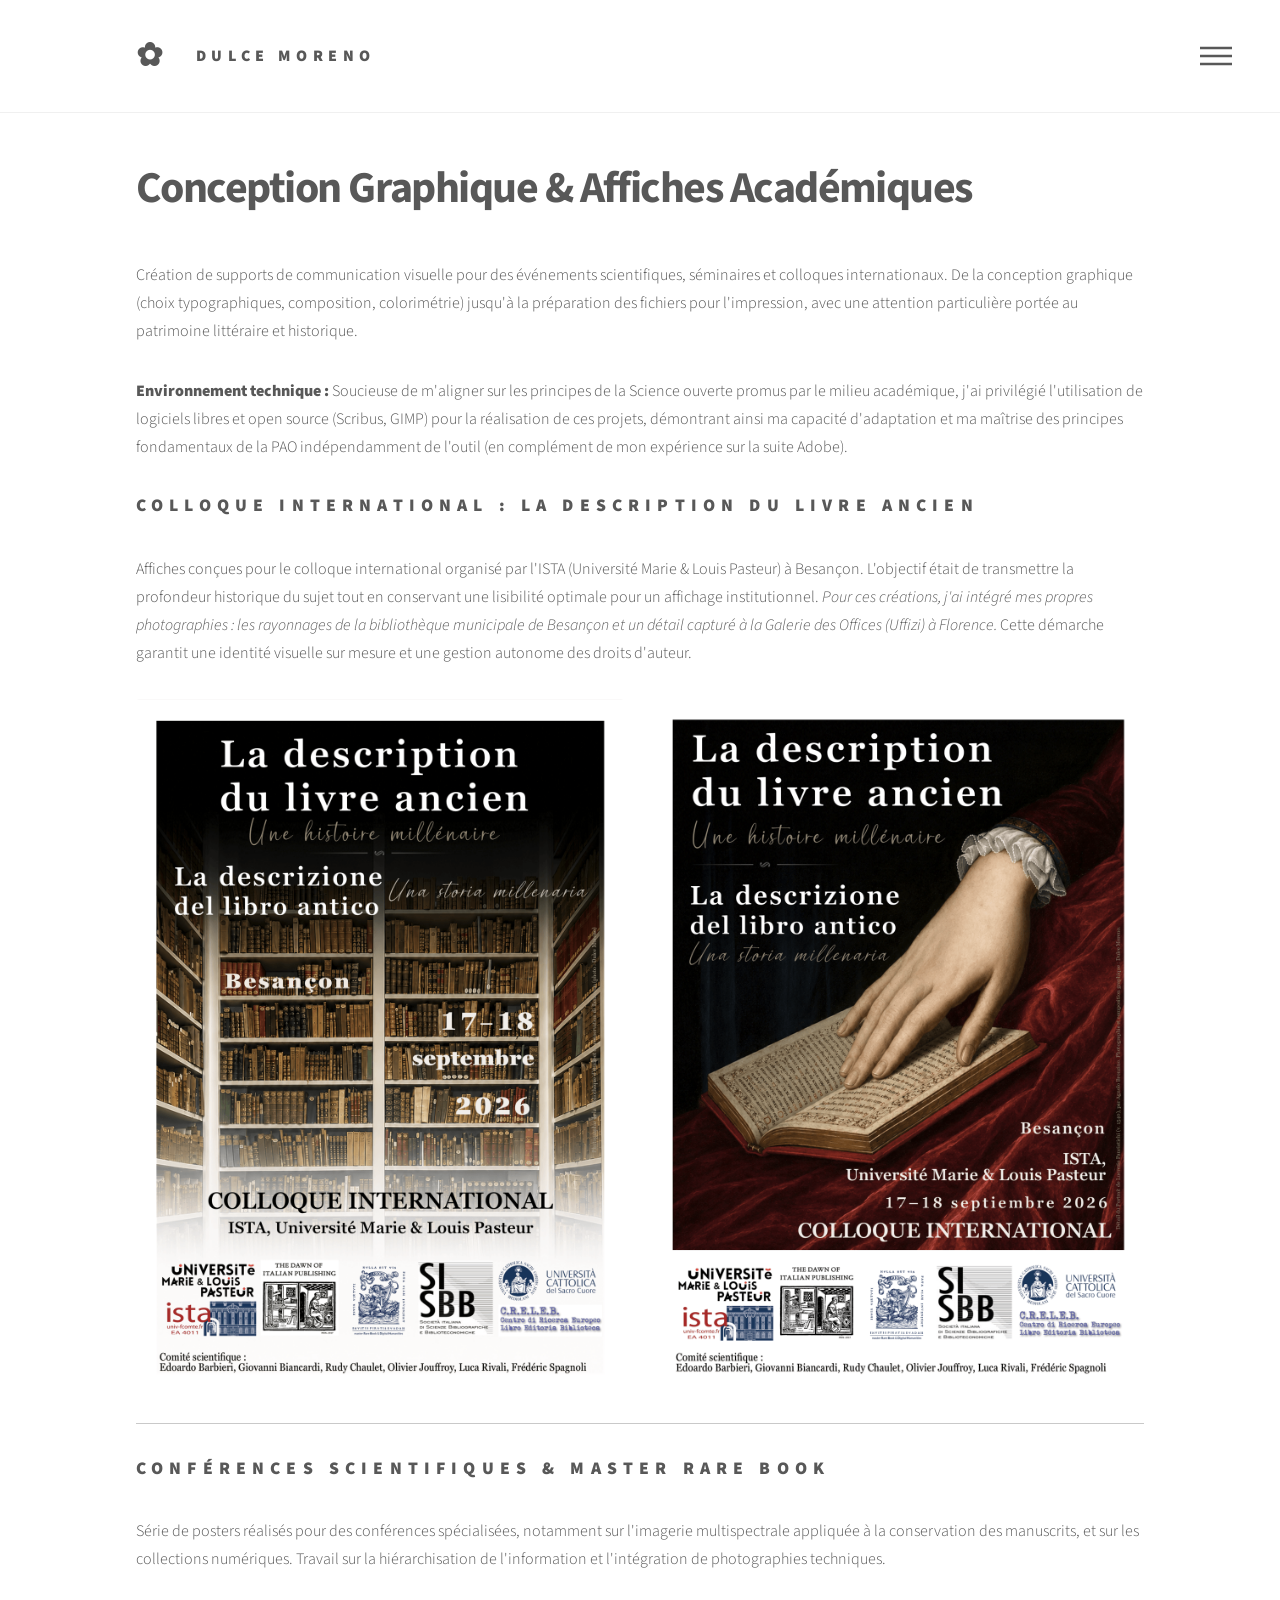
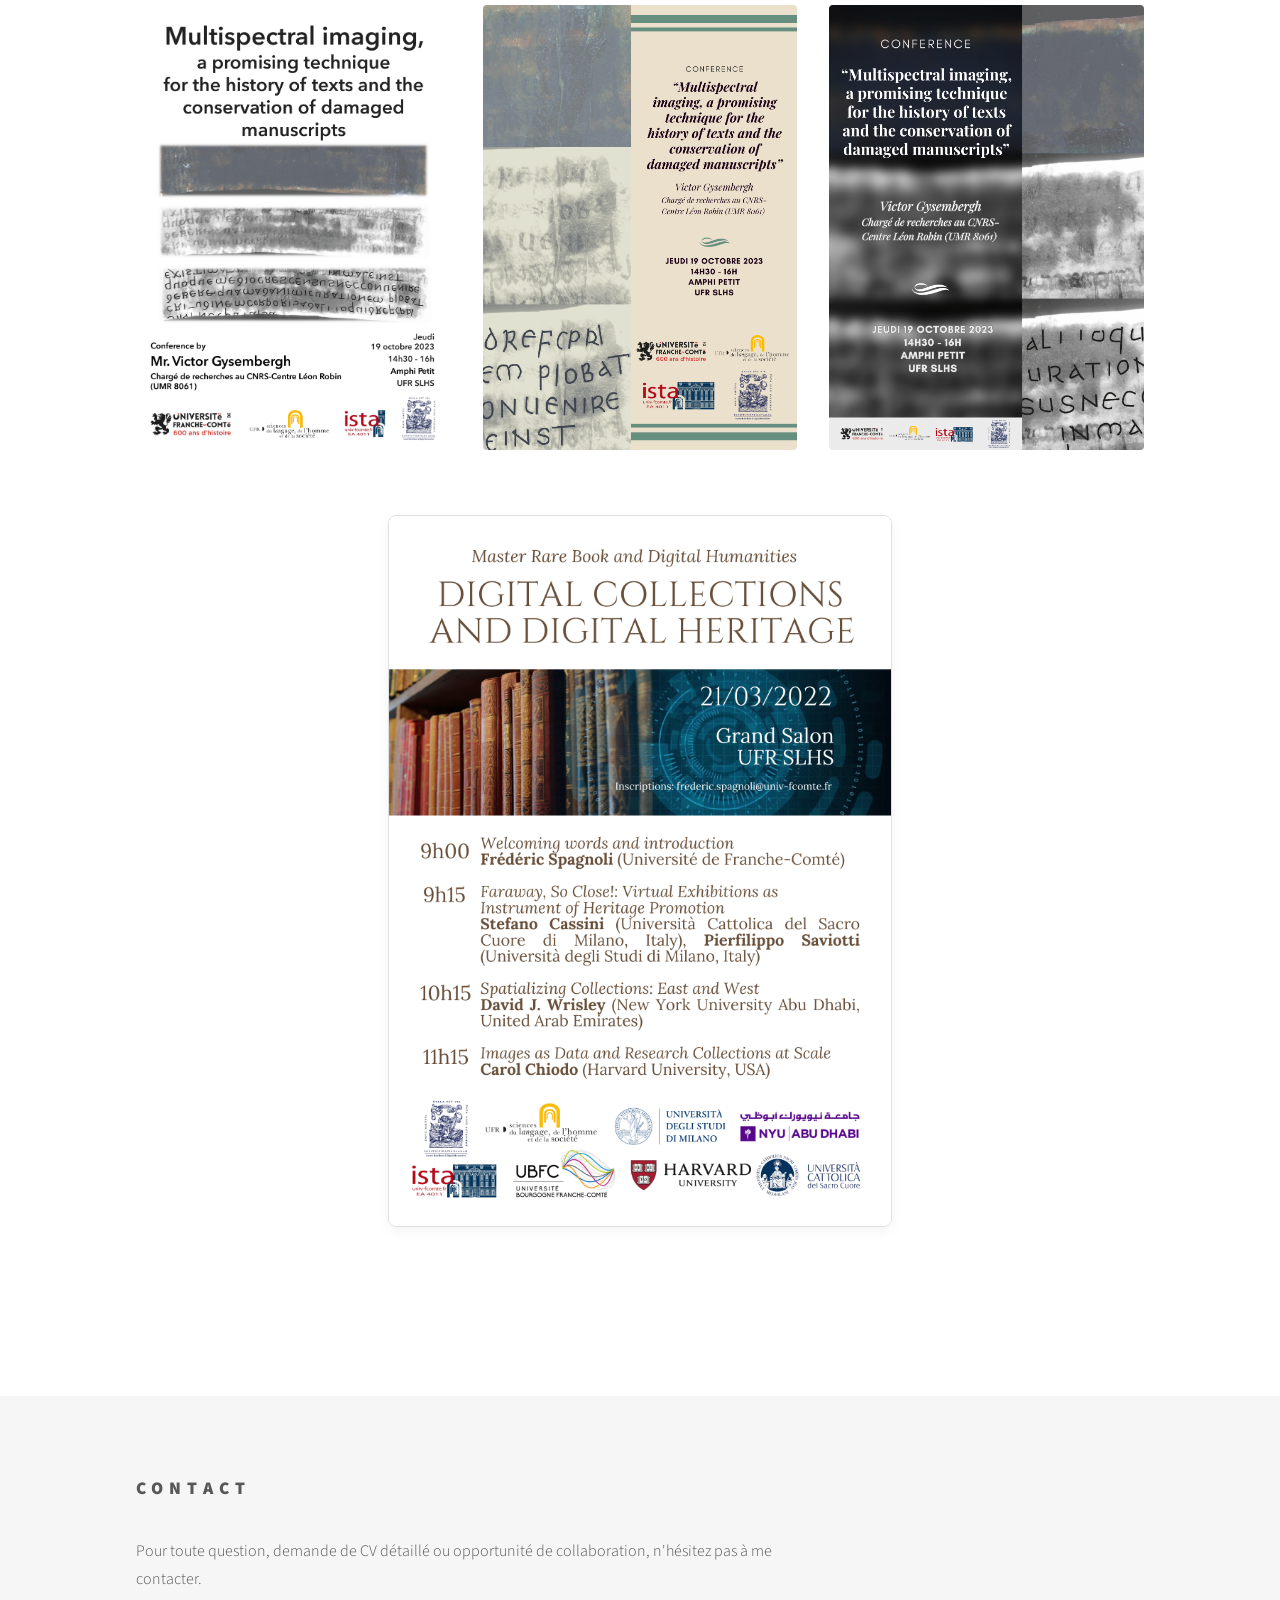
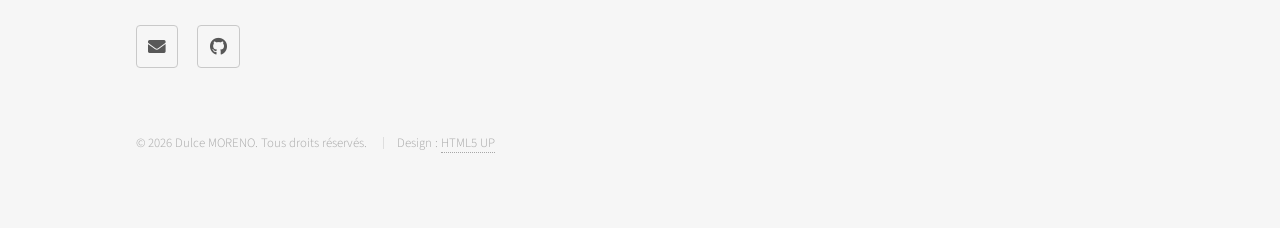
==== commit c65b2bc8: "Add files via upload" ====
--- a/conceptionGraphique.html
+++ b/conceptionGraphique.html
@@ -4,7 +4,7 @@
 	html5up.net | @ajlkn
 	Free for personal and commercial use under the CCA 3.0 license (html5up.net/license)
 -->
-<html>
+<html lang="fr">
 	<head>
 		<title>Portfolio • Dulce MORENO</title>
 		<meta charset="utf-8" />
@@ -23,7 +23,7 @@
 
 							<!-- Logo -->
 								<a href="index.html" class="logo">
-    <span class="symbol" style="font-size: 2em; line-height: 1; padding-right: 0.2em;">&#10047;</span><span class="title">Dulce Y MORENO HERNANDEZ</span>
+    <span class="symbol" style="font-size: 2em; line-height: 1; padding-right: 0.2em;">&#10047;</span><span class="title">Dulce MORENO</span>
 </a>
 
 							<!-- Nav -->
@@ -55,7 +55,7 @@
     <div class="inner">
         <h1>Conception Graphique & Affiches Académiques</h1>
         <p>Création de supports de communication visuelle pour des événements scientifiques, séminaires et colloques internationaux. De la conception graphique (choix typographiques, composition, colorimétrie) jusqu'à la préparation des fichiers pour l'impression, avec une attention particulière portée au patrimoine littéraire et historique.</p>
-        <p><strong>Environnement technique :</strong> Soucieuse de m'aligner sur les principes de la Science ouverte promus par le milieu académique, j'ai privilégié l'utilisation de logiciels libres et open source (Scribus, GIMP) pour la réalisation de ces projets personnels, démontrant ainsi ma capacité d'adaptation et ma maîtrise des principes fondamentaux de la PAO indépendamment de l'outil (en complément de mon expérience sur la suite Adobe).</p>
+        <p><strong>Environnement technique :</strong> Soucieuse de m'aligner sur les principes de la Science ouverte promus par le milieu académique, j'ai privilégié l'utilisation de logiciels libres et open source (Scribus, GIMP) pour la réalisation de ces projets, démontrant ainsi ma capacité d'adaptation et ma maîtrise des principes fondamentaux de la PAO indépendamment de l'outil (en complément de mon expérience sur la suite Adobe).</p>
 
         <!-- Projet 1 : Colloque ISTA -->
         <h2>Colloque International : La description du livre ancien</h2>
--- a/assets/css/main.css
+++ b/assets/css/main.css
@@ -2829,7 +2829,16 @@
 /* Header */
 
 	#header {
-		padding: 8em 0 0.1em 0 ;
+		position: fixed;
+		top: 0;
+		left: 0;
+		width: 100%;
+		height: 7em;
+		display: flex;
+		align-items: center;
+		background-color: #ffffff;
+		box-shadow: 0 1px 0 rgba(0, 0, 0, 0.06);
+		z-index: 9999;
 	}
 
 		#header .logo {
@@ -2838,7 +2847,7 @@
 			color: inherit;
 			font-weight: 900;
 			letter-spacing: 0.35em;
-			margin: 0 0 2.5em 0;
+			margin: 0;
 			text-decoration: none;
 			text-transform: uppercase;
 			display: inline-block;
@@ -2948,8 +2957,17 @@
 		@media screen and (max-width: 736px) {
 
 			#header {
-				padding: 4em 0 0.1em 0 ;
-			}
+				height: 4em;
+			}
+
+				#header .inner {
+					padding-right: 5em;
+				}
+
+				#header .logo {
+					font-size: 0.8em;
+					letter-spacing: 0.2em;
+				}
 
 				#header nav {
 					right: 0.5em;
@@ -3151,13 +3169,13 @@
 /* Main */
 
 	#main {
-		padding: 0em 0 6em 0 ;
+		padding: 10em 0 6em 0 ;
 	}
 
 		@media screen and (max-width: 736px) {
 
 			#main {
-				padding: 0em 0 4em 0 ;
+				padding: 6em 0 4em 0 ;
 			}
 
 		}
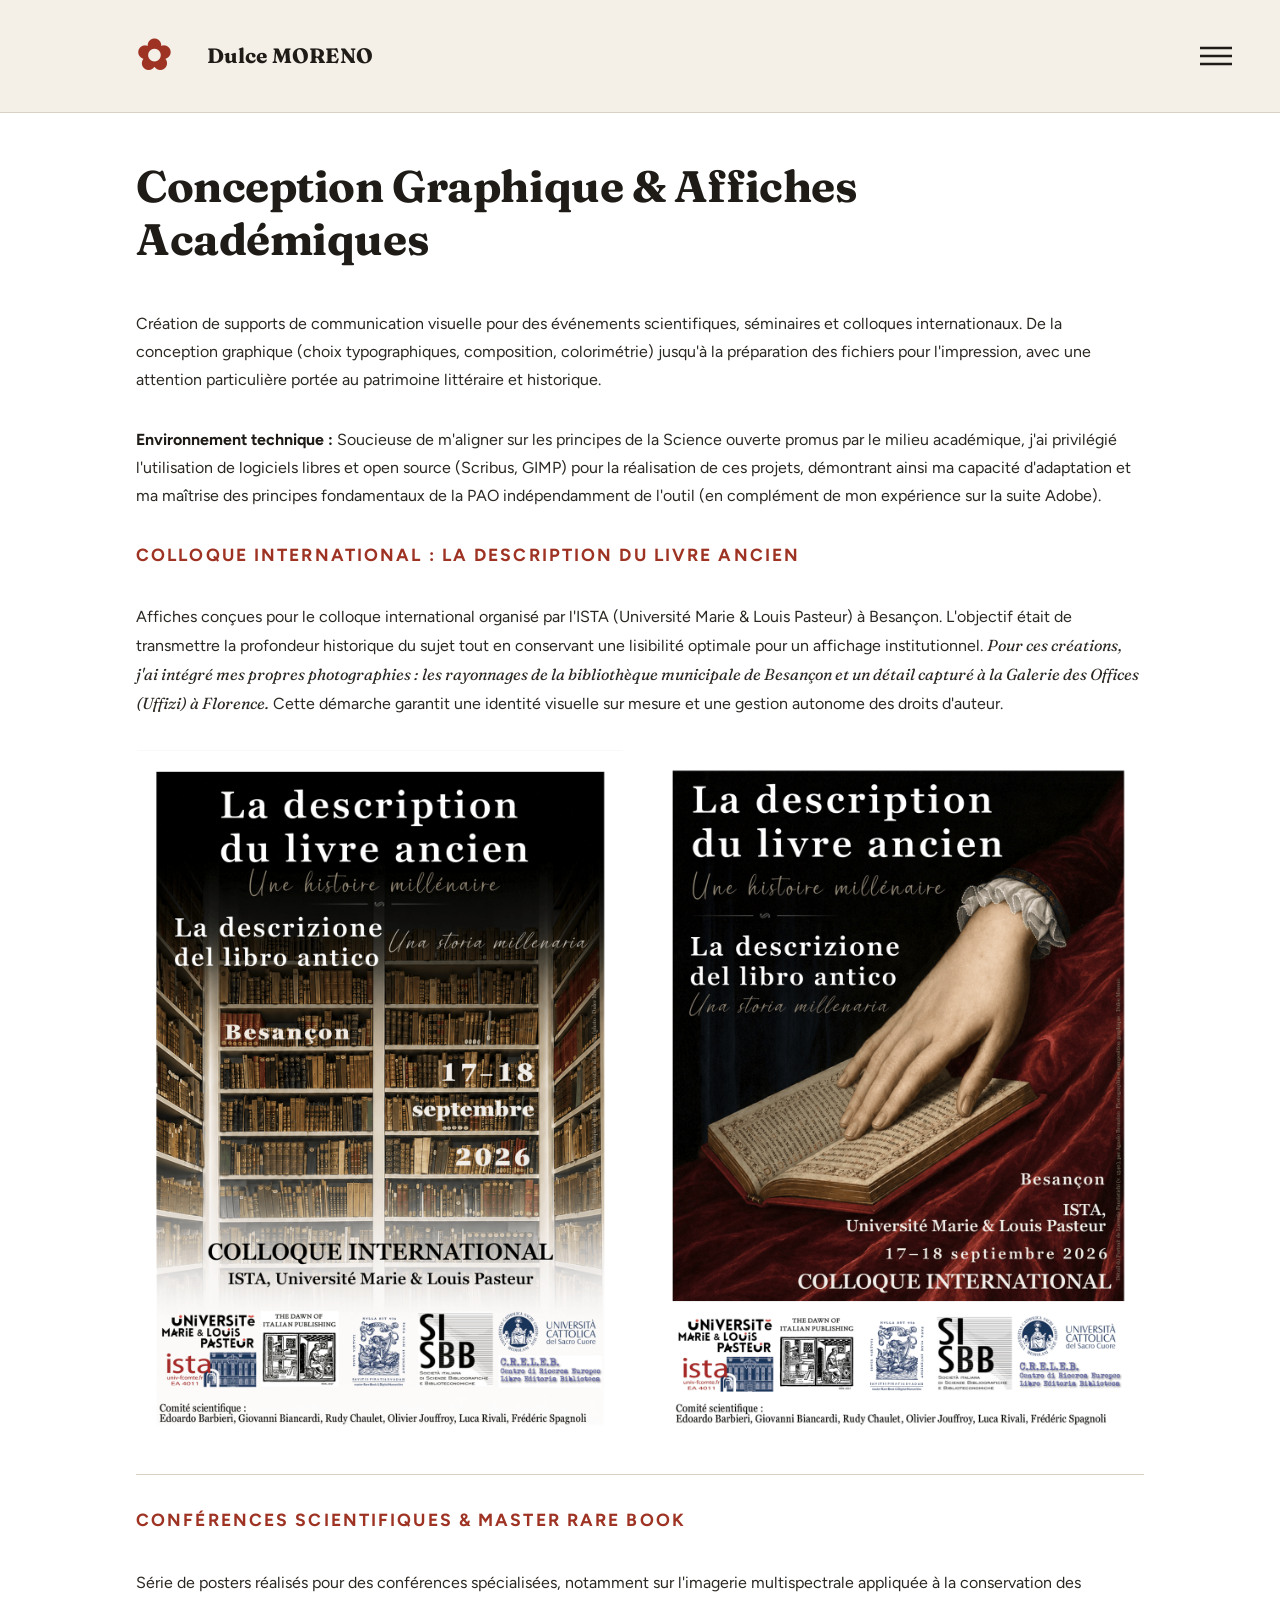
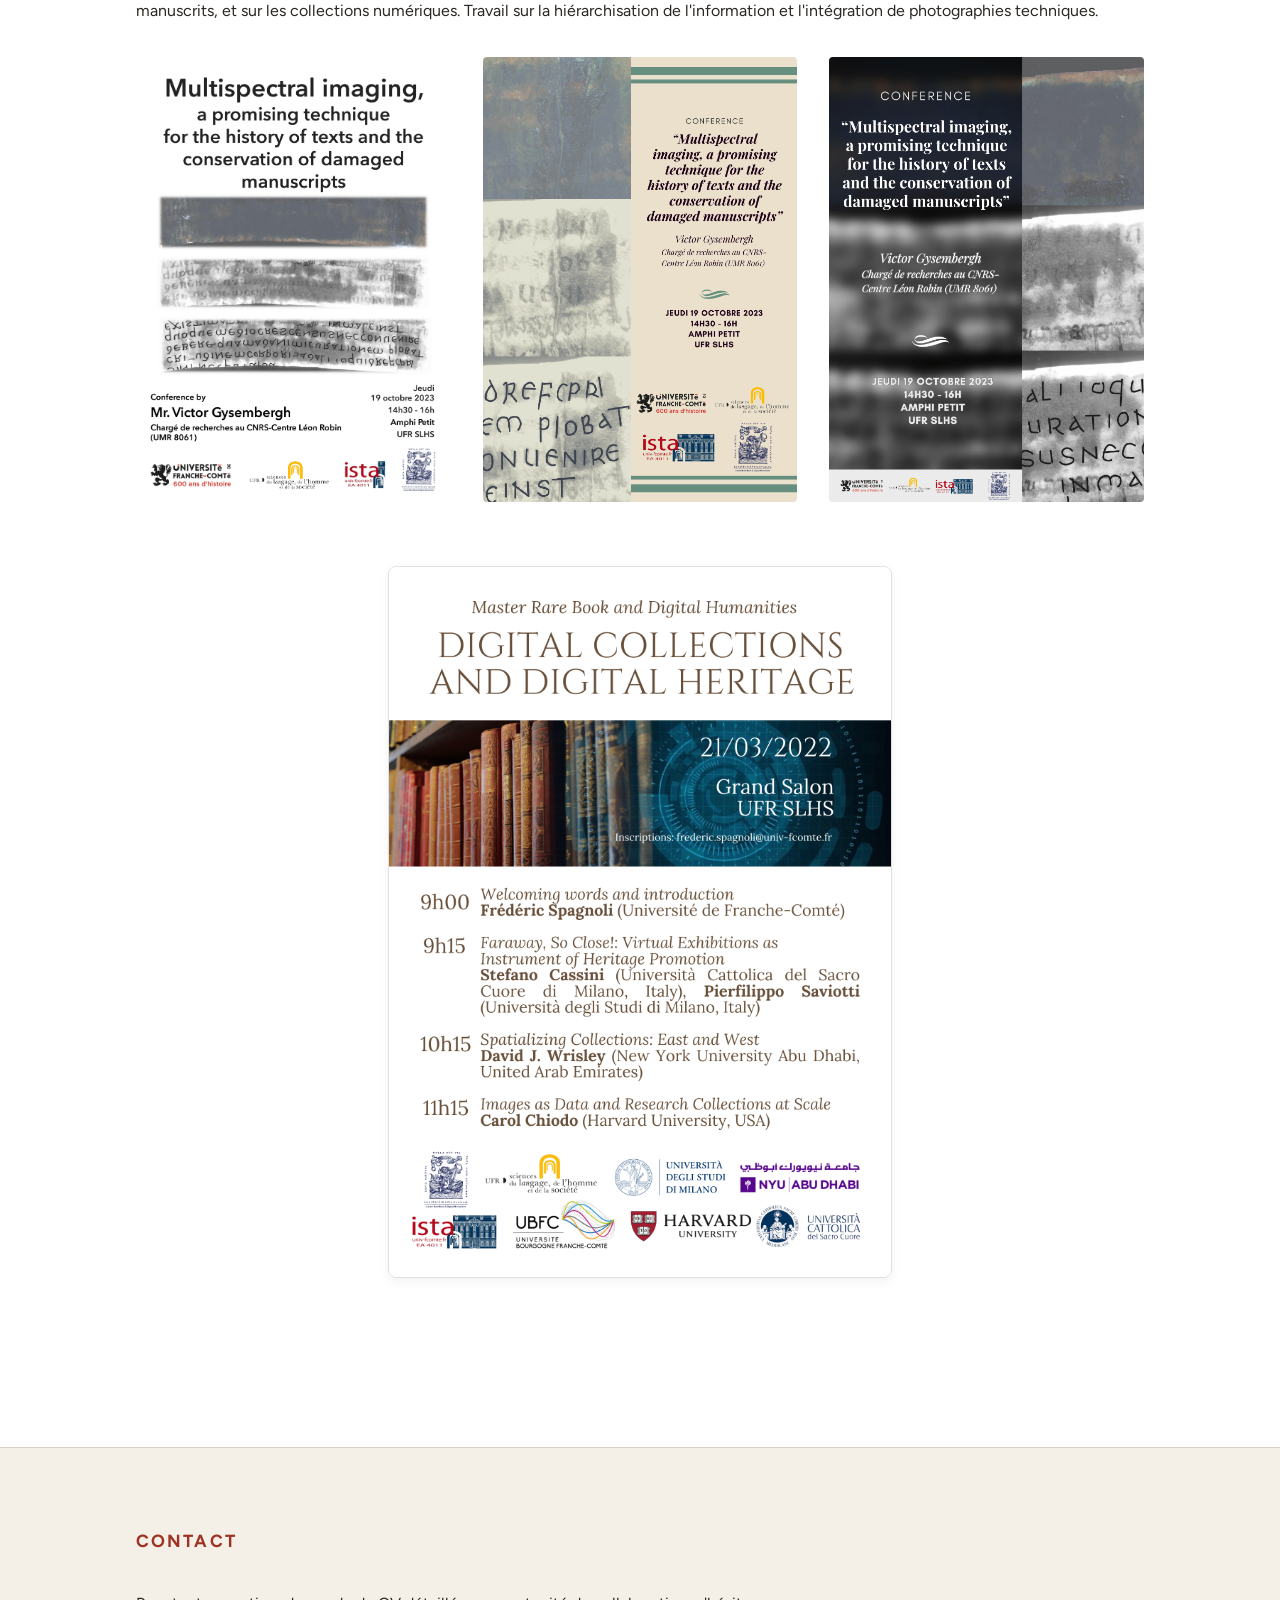
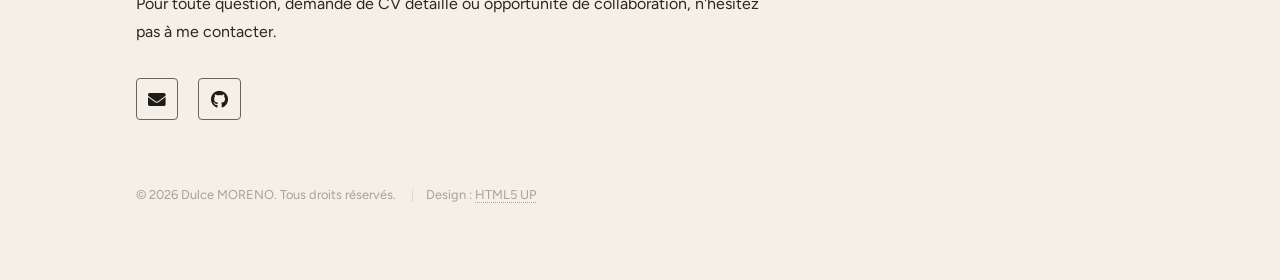
==== commit 510c66ea: "Add files via upload" ====
--- a/conceptionGraphique.html
+++ b/conceptionGraphique.html
@@ -11,6 +11,7 @@
 		<meta name="viewport" content="width=device-width, initial-scale=1, user-scalable=no" />
 		<link rel="stylesheet" href="assets/css/main.css" />
 		<noscript><link rel="stylesheet" href="assets/css/noscript.css" /></noscript>
+		<link rel="stylesheet" href="custom.css" />
 		<link rel="icon" href="data:image/svg+xml,<svg xmlns='http://www.w3.org/2000/svg' viewBox='0 0 100 100'><text y='.9em' font-size='90'>✿</text></svg>">
 	</head>
 	<body class="is-preload">
--- a/custom.css
+++ b/custom.css
@@ -0,0 +1,216 @@
+/* Charte graphique alignée sur le CV et la lettre de motivation
+   Couleurs : encre #1F1C18 · texte #2B2722 · rouge #9E3324 · gris #6A645B · beige #F4EFE7
+   Polices : Fraunces (titres) et Figtree (texte), licence SIL Open Font License */
+
+@font-face {
+	font-family: "Fraunces";
+	src: url("fraunces.woff2") format("woff2");
+	font-weight: 100 900;
+	font-style: normal;
+	font-display: swap;
+}
+
+@font-face {
+	font-family: "Fraunces";
+	src: url("fraunces-italic.woff2") format("woff2");
+	font-weight: 100 900;
+	font-style: italic;
+	font-display: swap;
+}
+
+@font-face {
+	font-family: "Figtree";
+	src: url("figtree.woff2") format("woff2");
+	font-weight: 300 900;
+	font-style: normal;
+	font-display: swap;
+}
+
+:root {
+	--encre: #1F1C18;
+	--texte: #2B2722;
+	--rouge: #9E3324;
+	--rouge-fonce: #7A2519;
+	--gris: #6A645B;
+	--beige: #F4EFE7;
+	--filet: #D9D1C4;
+}
+
+/* Texte courant (les tailles restent celles du modèle, qui s'adaptent à l'écran) */
+
+body, input, select, textarea {
+	color: var(--texte);
+	font-family: "Figtree", "Segoe UI", Helvetica, sans-serif;
+	font-weight: 400;
+}
+
+strong, b {
+	font-weight: 700;
+	color: var(--encre);
+}
+
+em, i {
+	font-family: "Fraunces", Georgia, serif;
+	font-variation-settings: "opsz" 9, "WONK" 0, "SOFT" 0;
+}
+
+a {
+	color: var(--rouge);
+	border-bottom-color: rgba(158, 51, 36, 0.45);
+}
+
+a:hover {
+	color: var(--rouge-fonce) !important;
+	border-bottom-color: transparent;
+}
+
+hr {
+	border-bottom-color: var(--filet);
+}
+
+/* Titres */
+
+h1 {
+	font-family: "Fraunces", Georgia, serif;
+	font-variation-settings: "opsz" 9, "WONK" 0, "SOFT" 0;
+	font-weight: 700;
+	letter-spacing: -0.01em;
+	line-height: 1.2;
+	color: var(--encre);
+}
+
+h2, h3, h4, h5, h6 {
+	font-family: "Figtree", "Segoe UI", Helvetica, sans-serif;
+	font-weight: 700;
+	letter-spacing: 0.12em;
+	color: var(--rouge);
+}
+
+/* En-tête : bandeau beige, comme la colonne du CV */
+
+#header {
+	background-color: var(--beige);
+	box-shadow: 0 1px 0 var(--filet);
+}
+
+#header .logo {
+	font-family: "Fraunces", Georgia, serif;
+	font-variation-settings: "opsz" 9, "WONK" 0, "SOFT" 0;
+	font-weight: 700;
+	font-size: 1.3em;
+	letter-spacing: 0.01em;
+	text-transform: none;
+	color: var(--encre);
+}
+
+#header .logo .symbol {
+	color: var(--rouge);
+	font-family: "Figtree", sans-serif;
+}
+
+#header nav ul li a[href="#menu"] {
+	background-color: transparent;
+}
+
+#header nav ul li a[href="#menu"]:before {
+	background-image: url("data:image/svg+xml;charset=utf8,%3Csvg xmlns='http://www.w3.org/2000/svg' width='100' height='100' viewBox='0 0 100 100' preserveAspectRatio='none'%3E%3Cstyle%3Eline %7B stroke-width: 8px%3B stroke: %239E3324%3B %7D%3C/style%3E%3Cline x1='0' y1='25' x2='100' y2='25' /%3E%3Cline x1='0' y1='50' x2='100' y2='50' /%3E%3Cline x1='0' y1='75' x2='100' y2='75' /%3E%3C/svg%3E");
+}
+
+#header nav ul li a[href="#menu"]:after {
+	background-image: url("data:image/svg+xml;charset=utf8,%3Csvg xmlns='http://www.w3.org/2000/svg' width='100' height='100' viewBox='0 0 100 100' preserveAspectRatio='none'%3E%3Cstyle%3Eline %7B stroke-width: 8px%3B stroke: %231F1C18%3B %7D%3C/style%3E%3Cline x1='0' y1='25' x2='100' y2='25' /%3E%3Cline x1='0' y1='50' x2='100' y2='50' /%3E%3Cline x1='0' y1='75' x2='100' y2='75' /%3E%3C/svg%3E");
+}
+
+/* Menu latéral */
+
+#menu {
+	background: var(--encre);
+	color: var(--beige);
+}
+
+#menu h2 {
+	color: var(--beige);
+}
+
+#menu > .inner > ul > li {
+	border-top-color: rgba(244, 239, 231, 0.18);
+}
+
+#menu > .inner > ul > li a:hover {
+	color: #E8B4A6 !important;
+}
+
+#menu > .close:before {
+	background-image: url("data:image/svg+xml;charset=utf8,%3Csvg xmlns='http://www.w3.org/2000/svg' width='100' height='100' viewBox='0 0 100 100' preserveAspectRatio='none'%3E%3Cstyle%3Eline %7B stroke-width: 8px%3B stroke: %23E8B4A6%3B %7D%3C/style%3E%3Cline x1='15' y1='15' x2='85' y2='85' /%3E%3Cline x1='85' y1='15' x2='15' y2='85' /%3E%3C/svg%3E");
+}
+
+/* Vignettes de la page d'accueil : rouge et encre en damier */
+
+.tiles article > a h2 {
+	color: #ffffff;
+	letter-spacing: 0.14em;
+}
+
+.tiles article.style1 > .image:before,
+.tiles article.style3 > .image:before,
+.tiles article.style5 > .image:before {
+	background-color: #9E3324;
+}
+
+.tiles article.style2 > .image:before,
+.tiles article.style4 > .image:before,
+.tiles article.style6 > .image:before {
+	background-color: #2B2722;
+}
+
+/* Boutons */
+
+input[type="submit"], input[type="reset"], input[type="button"], button, .button {
+	box-shadow: inset 0 0 0 2px var(--encre);
+	color: var(--encre) !important;
+	font-family: "Figtree", sans-serif;
+	font-weight: 700;
+	letter-spacing: 0.12em;
+}
+
+input[type="submit"]:hover, input[type="reset"]:hover, input[type="button"]:hover, button:hover, .button:hover {
+	box-shadow: inset 0 0 0 2px var(--rouge);
+	color: var(--rouge) !important;
+}
+
+input[type="submit"]:active, input[type="reset"]:active, input[type="button"]:active, button:active, .button:active {
+	background-color: rgba(158, 51, 36, 0.08);
+}
+
+.button.primary {
+	background-color: var(--rouge);
+	color: #ffffff !important;
+}
+
+/* Pied de page : même beige que l'en-tête */
+
+#footer {
+	background-color: var(--beige);
+	border-top: 1px solid var(--filet);
+}
+
+#footer h2 {
+	color: var(--rouge);
+}
+
+#footer .copyright, #footer .copyright a {
+	color: var(--gris);
+}
+
+.icon.style2 {
+	border-color: var(--gris);
+	color: var(--encre);
+}
+
+.icon.style2:hover {
+	color: var(--rouge) !important;
+	border-color: var(--rouge);
+}
+
+.icon.style2:active {
+	background-color: rgba(158, 51, 36, 0.08);
+}
